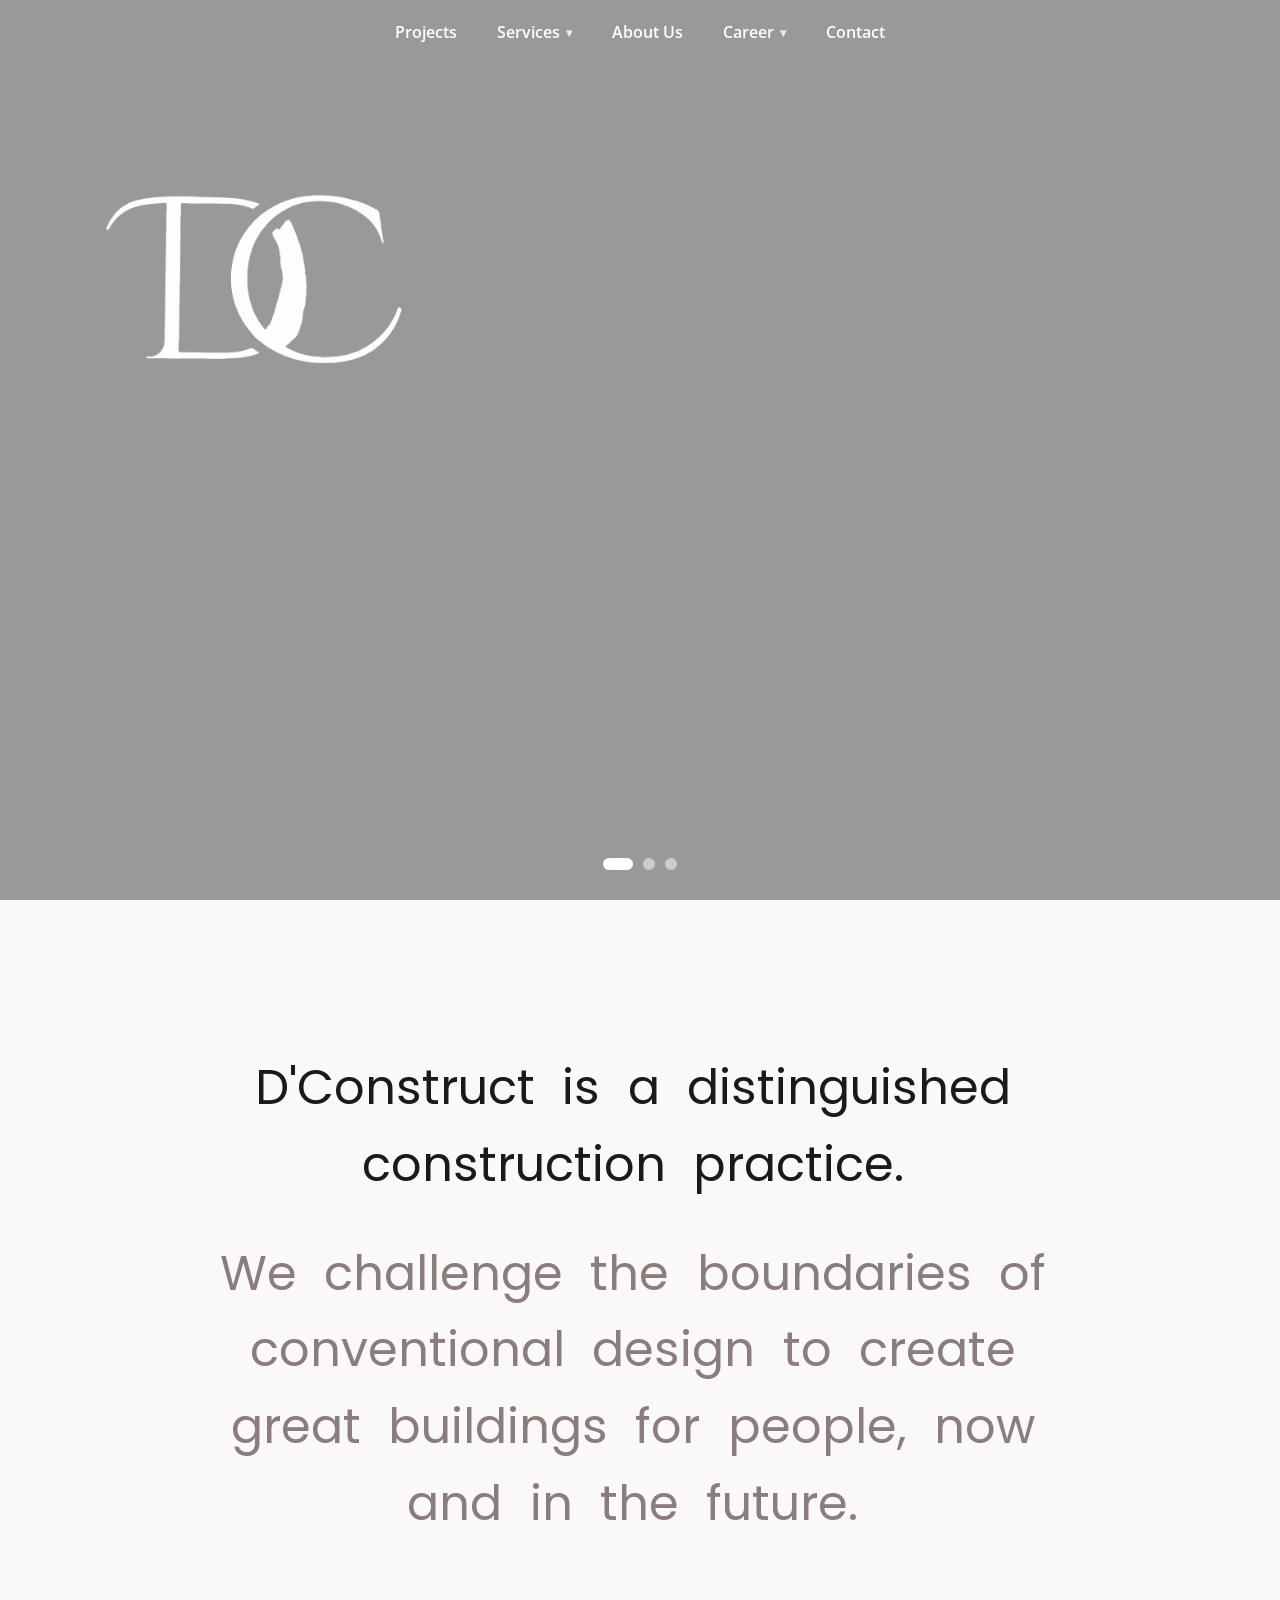
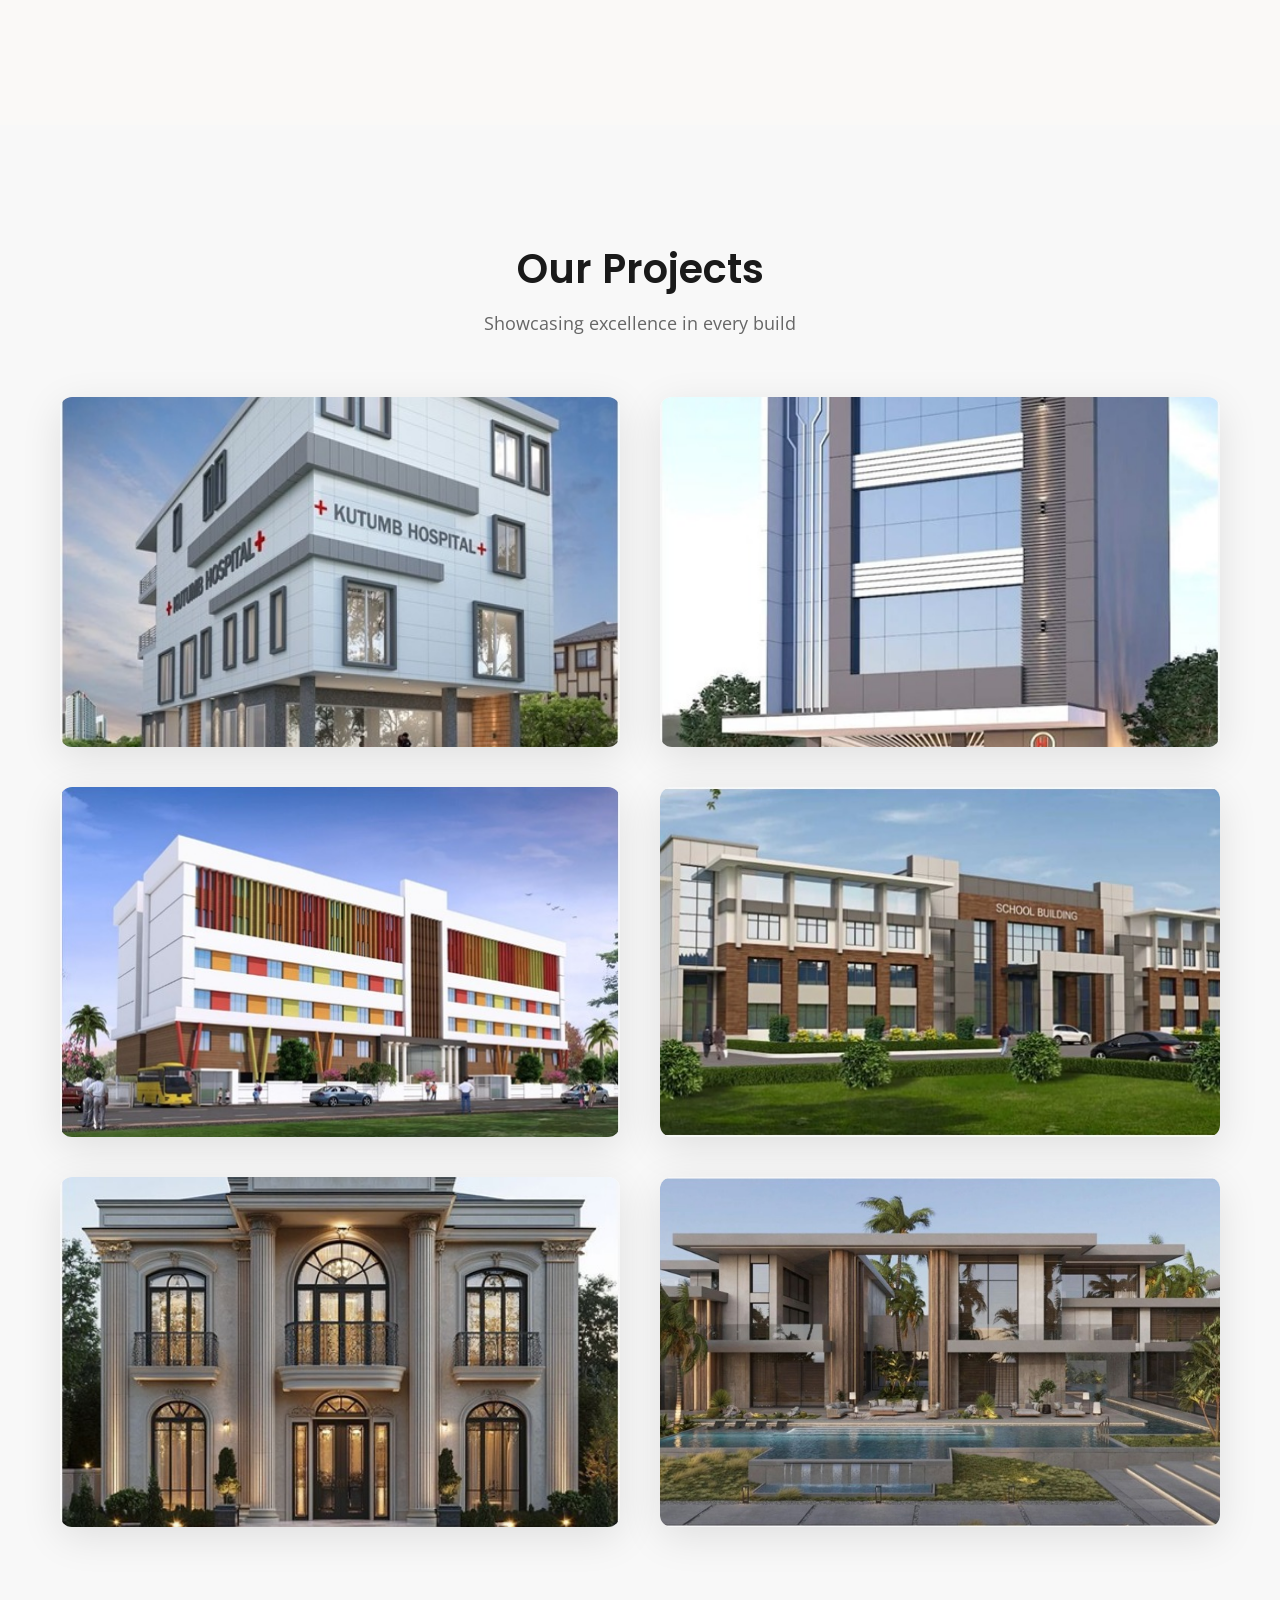
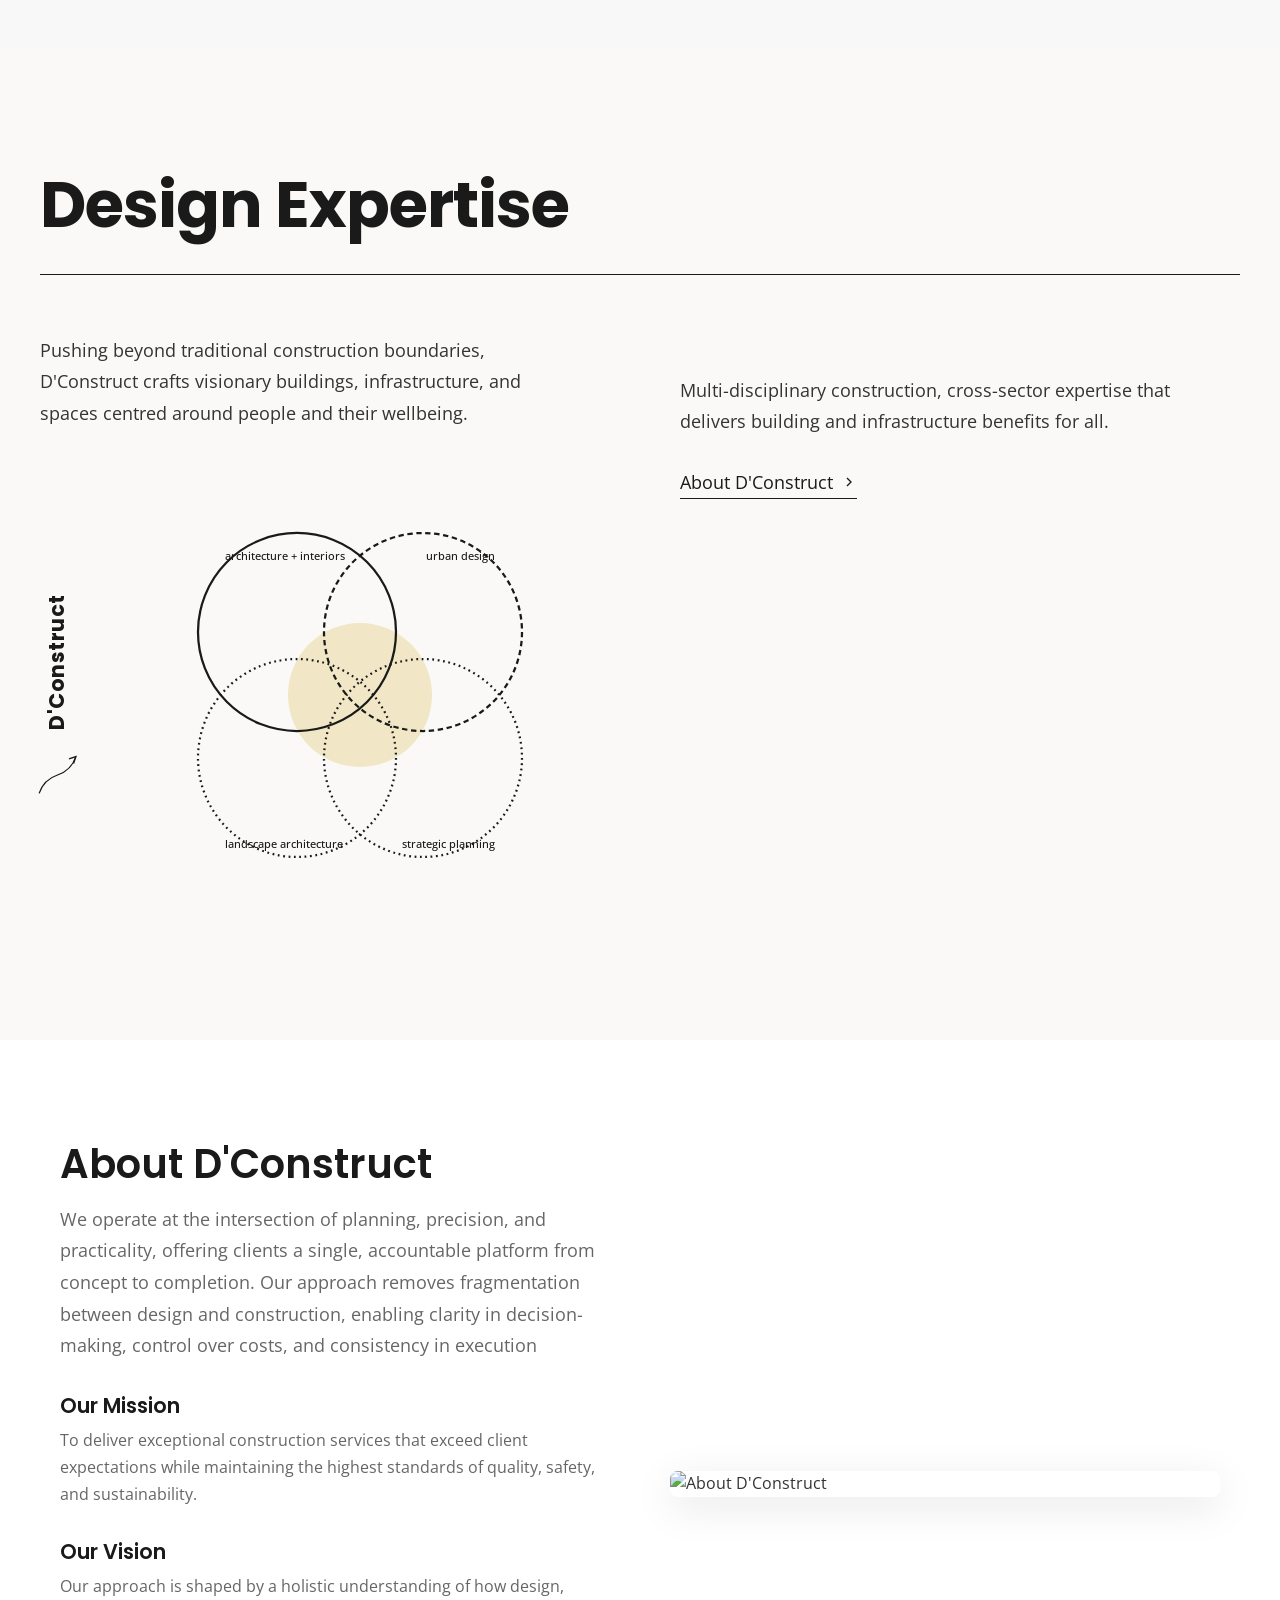
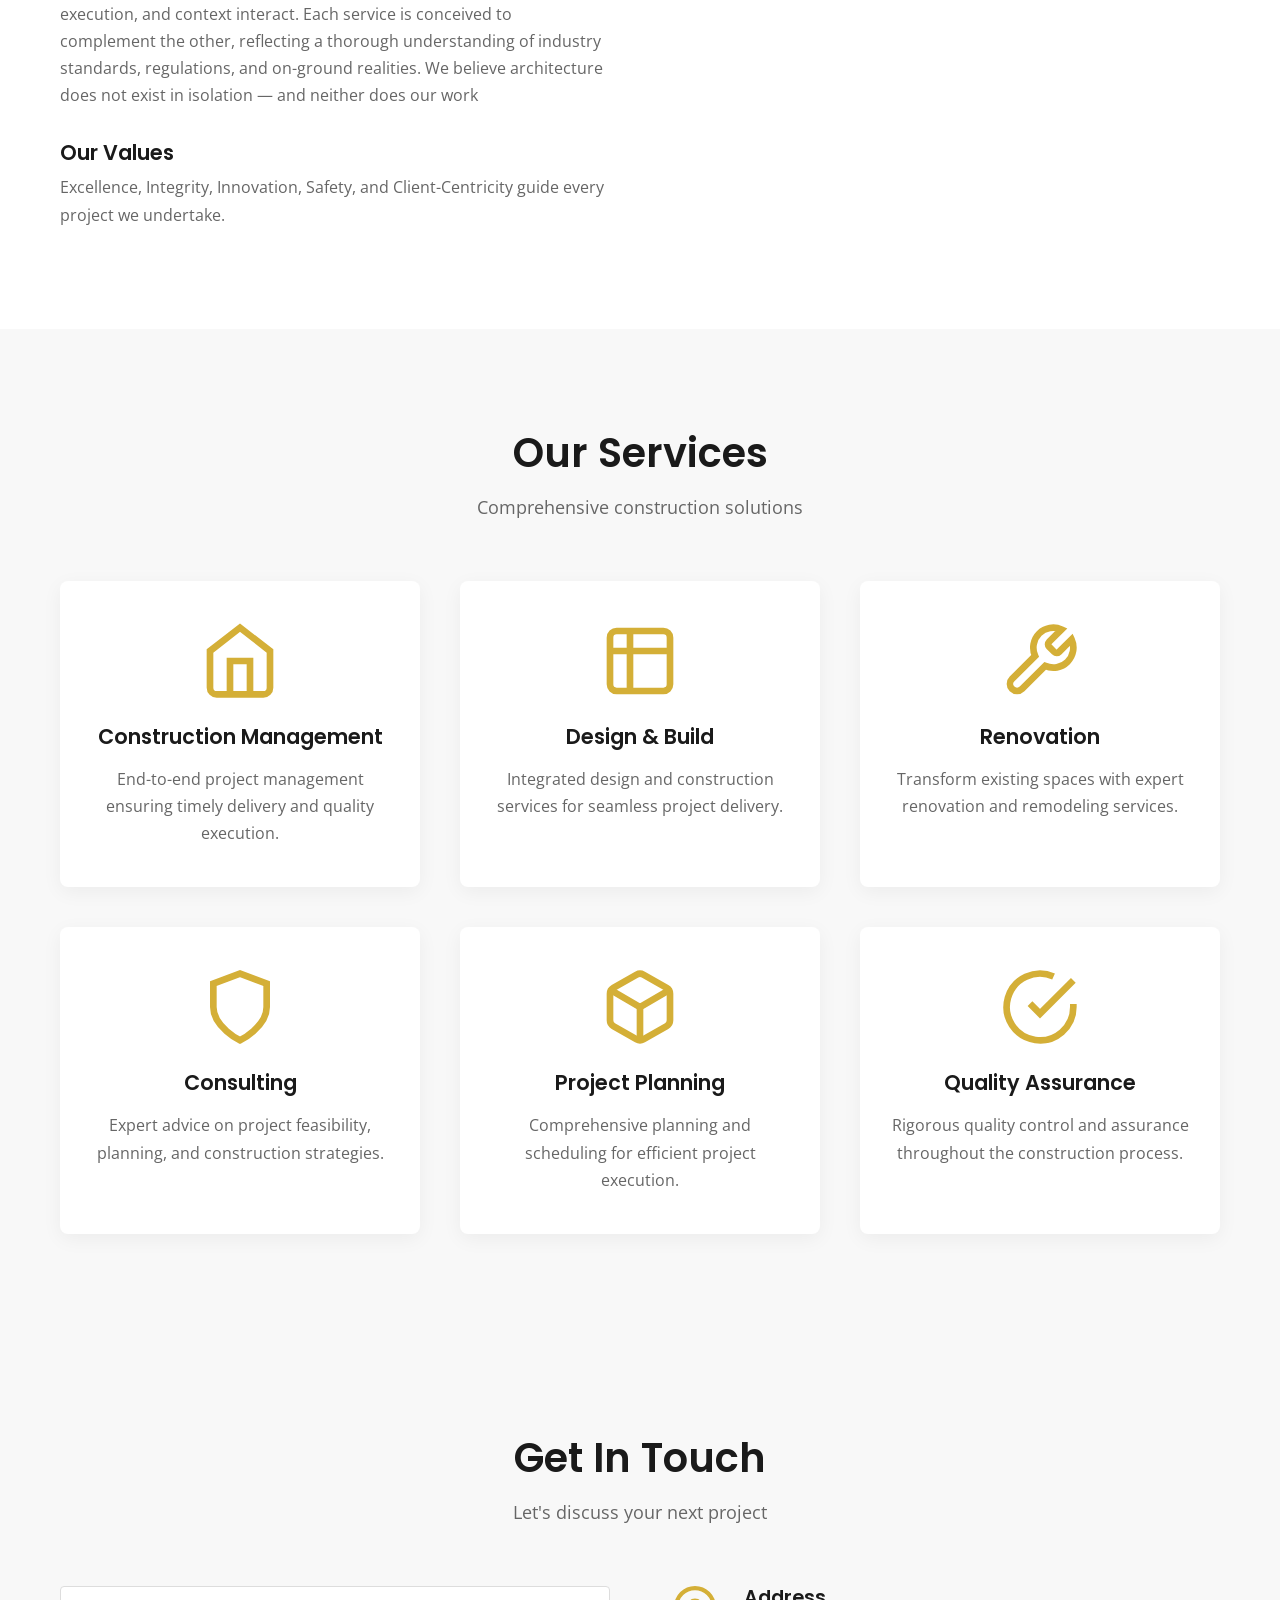
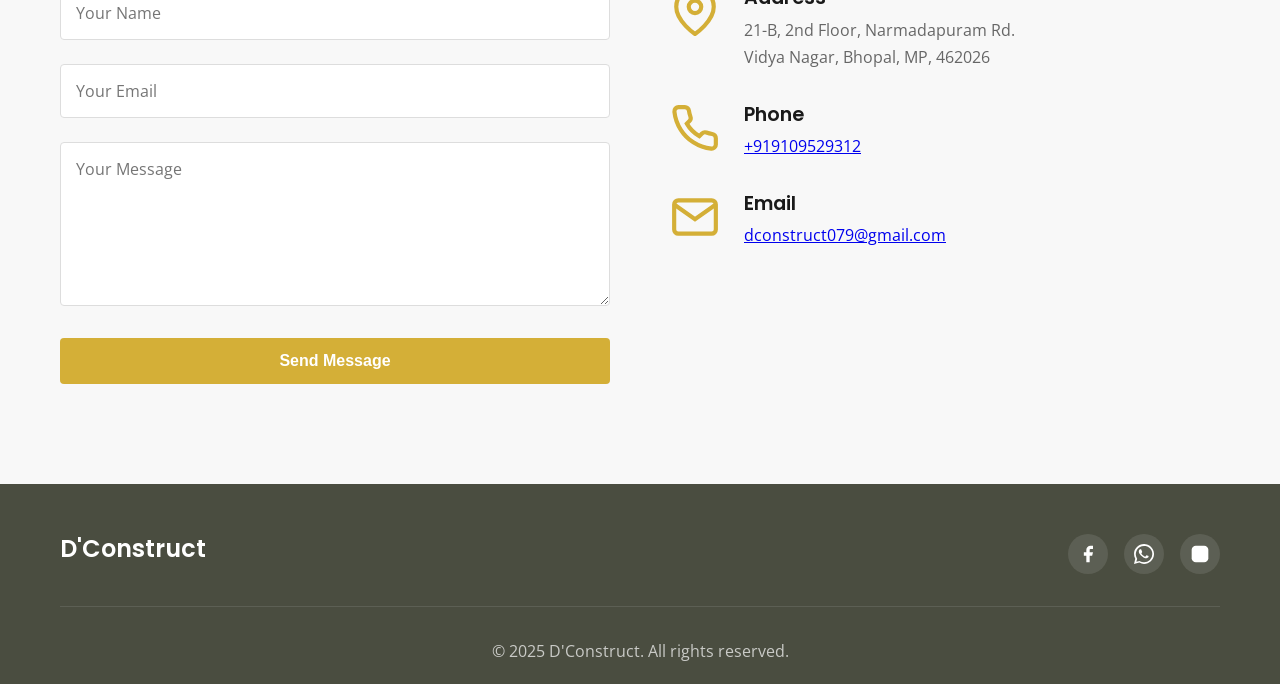
==== index.html @ bf08126b "Initial Commit" ====
<!DOCTYPE html>
<html lang="en">
<head>
    <meta charset="UTF-8">
    <meta name="viewport" content="width=device-width, initial-scale=1.0">
    <title>D'Construct - Building Tomorrow's Visions Today</title>
    <link rel="stylesheet" href="style.css">
    <link rel="preconnect" href="https://fonts.googleapis.com">
    <link rel="preconnect" href="https://fonts.gstatic.com" crossorigin>
    <link href="https://fonts.googleapis.com/css2?family=Poppins:wght@300;400;500;600;700&family=Open+Sans:wght@300;400;600&display=swap" rel="stylesheet">
</head>
<body>
    <!-- Header & Navigation -->
    <header class="header" id="header">
        <nav class="navbar">
            <div class="container">
                <div class="nav-wrapper">
                    
                    <ul class="nav-menu" id="navMenu">
                        <li><a href="projects.html" class="nav-link">Projects</a></li>
                        <li><a href="#services" class="nav-link">Services <span class="nav-caret">▾</span></a></li>
                        <li><a href="about.html" class="nav-link">About Us</a></li>
                        <li><a href="carrer.html" class="nav-link">Career<span class="nav-caret">▾</span></a></li>
                        <li><a href="#contact" class="nav-link">Contact</a></li>
                    </ul>
                    <div class="hamburger" id="hamburger">
                        <span></span>
                        <span></span>
                        <span></span>
                    </div>
                </div>
            </div>
        </nav>
    </header>

    <!-- Mega Navigation Overlay -->
    <div class="nav-overlay" id="navOverlay">
        <div class="nav-overlay-inner">
            <div class="nav-overlay-left">
                <br><br><br><br>
                <img src="images/final logo.png" alt="D'Construct Logo" class="nav-overlay-logo">
            </div>
            <div class="nav-overlay-center">
                <div class="nav-overlay-column">
                    
                </div>
               <!-- <div class="nav-overlay-column">
                    <h3 class="nav-overlay-heading">Practice</h3>
                    <a href="#about" class="nav-overlay-link">About Us</a>
                    <a href="#services" class="nav-overlay-link">Workshops</a>
                </div>
                <div class="nav-overlay-column">
                    <h3 class="nav-overlay-heading">People</h3>
                    <a href="#about" class="nav-overlay-link">Team</a>
                    <a href="#services" class="nav-overlay-link">Careers</a>
                </div>
                <div class="nav-overlay-column">
                    <h3 class="nav-overlay-heading">Resources</h3>
                    <a href="#statement" class="nav-overlay-link">Articles</a>
                </div>
                <div class="nav-overlay-column nav-overlay-column-contact">
                    <h3 class="nav-overlay-heading">Contact</h3>
                    <a href="#contact" class="nav-overlay-link">Get in touch</a>
                </div> -->
            </div>
            <div class="nav-overlay-bottom">
                <div class="nav-overlay-search">
                    <input type="text" placeholder="Search..." class="nav-search-input">
                    <span class="nav-search-arrow">→</span>
                </div>
            </div>
        </div>
    </div>

    <!-- Hero Section -->
    <section class="hero" id="home">
        <div class="hero-slider">
            <div class="hero-slide active">
                <div class="hero-image" style="background-image: url('https://images.unsplash.com/photo-1486406146926-c627a92ad1ab?w=1920&q=80');"></div>
            </div>
            <div class="hero-slide">
                <div class="hero-image" style="background-image: url('https://images.unsplash.com/photo-1541888946425-d81bb19240f5?w=1920&q=80');"></div>
            </div>
            <div class="hero-slide">
                <div class="hero-image" style="background-image: url('https://images.unsplash.com/photo-1504307651254-35680f356dfd?w=1920&q=80');"></div>
            </div>
        </div>
        <div class="hero-overlay"></div>
        <div class="hero-content">
            <img src="images/final logo.png" alt="D'Construct" class="hero-logo-large" />
        </div>
        <div class="hero-indicators">
            <span class="indicator active" data-slide="0"></span>
            <span class="indicator" data-slide="1"></span>
            <span class="indicator" data-slide="2"></span>
        </div>
    </section>

    <!-- Statement Section -->
    <section class="statement-section" id="statement">
        <div class="statement-container">
            <div class="statement-content">
                <p class="statement-line statement-line-1">
                    <span class="word">D'Construct</span>
                    <span class="word">is</span>
                    <span class="word">a</span>
                    <span class="word">distinguished</span>
                    <span class="word">construction</span>
                    <span class="word">practice.</span>
                </p>
                <p class="statement-line statement-line-2">
                    <span class="word">We</span>
                    <span class="word">challenge</span>
                    <span class="word">the</span>
                    <span class="word">boundaries</span>
                    <span class="word">of</span>
                    <span class="word">conventional</span>
                    <span class="word">design</span>
                    <span class="word">to</span>
                    <span class="word">create</span>
                    <span class="word">great</span>
                    <span class="word">buildings</span>
                    <span class="word">for</span>
                    <span class="word">people,</span>
                    <span class="word">now</span>
                    <span class="word">and</span>
                    <span class="word">in</span>
                    <span class="word">the</span>
                    <span class="word">future.</span>
                </p>
            </div>
        </div>
    </section>

    <!-- Projects Section -->
    <section class="projects" id="projects">
        <div class="container">
            <div class="section-header">
                <h2 class="section-title">Our Projects</h2>
                <p class="section-subtitle">Showcasing excellence in every build</p>
            </div>
            <div class="projects-grid">
                <div class="project-card" data-aos="fade-up" 
                     data-project-title="Modern Hospital"
                     data-project-image="images/WhatsApp Image 2026-01-09 at 2.49.08 AM (1).jpeg"
                     data-project-description="Modern Hospital with contemporary design"
                     data-project-details="A sleek modern healthcare façade characterized by vertical emphasis, clean panelized surfaces, and bold identity branding. The design balances glass and solid cladding to convey transparency and reliability, while horizontal bands and subtle lighting add visual rhythm. A clear, sheltered entrance ensures accessibility, reinforcing a professional and patient-centric hospital environment."
                     
                     data-project-year="2025">
                    <div class="project-image">
                        <img src="images/WhatsApp Image 2026-01-09 at 2.49.08 AM (1).jpeg" alt="Modern Hospital" class="hospital-image">
                        <div class="project-overlay">
                            <h3 class="project-title">Modern Hospital</h3>
                            <p class="project-description">Modern Hospital with contemporary design</p>
                            <a href="#" class="project-link" data-project-modal>View Details</a>
                        </div>
                    </div>
                </div>
                <div class="project-card" data-aos="fade-up" data-aos-delay="100"
                     data-project-title="Hospital Building"
                     data-project-image="images/hospital2.jpeg"
                     data-project-description="Modern Hospital Design"
                     data-project-details="A contemporary healthcare building designed with clarity, hygiene, and accessibility at its core. The façade uses clean lines, modular proportions, and a restrained white-grey palette to convey trust and professionalism. Clear signage, generous glazing for daylight, and a defined entrance ensure easy wayfinding, while minimal detailing reinforces a calm, efficient hospital environment"
                     data-project-location="Location: Medical District"
                     data-project-year="2025">
                    <div class="project-image">
                        <img src="images/hospital2.jpeg" alt="Hospital Building" class="hospital-image">
                        <div class="project-overlay">
                            <h3 class="project-title">Hospital Building</h3>
                            <p class="project-description">Modern Hospital Design</p>
                            <a href="#" class="project-link" data-project-modal>View Details</a>
                        </div>
                    </div>
                </div>
                <div class="project-card" data-aos="fade-up" data-aos-delay="200"
                     data-project-title="School"
                     data-project-image="images/school building.jpeg"
                     data-project-description="World-class School Architecture"
                     data-project-details="A vibrant contemporary institutional design that reflects learning through architecture. The façade uses clean white volumes accented with colorful vertical fins and panels, creating a playful yet disciplined rhythm suited for a school environment. Large openings ensure ample daylight, while structured shading elements, strong horizontality, and a clear central entry promote safety, clarity, and an engaging academic atmosphere"
                     
                     data-project-year="2025">
                    <div class="project-image">
                        <img src="images/school building.jpeg" alt="School">
                        <div class="project-overlay">
                            <h3 class="project-title">School</h3>
                            <p class="project-description">World-class School Architecture</p>
                            <a href="#" class="project-link" data-project-modal>View Details</a>
                        </div>
                    </div>
                </div>
                <div class="project-card" data-aos="fade-up" data-aos-delay="300"
                     data-project-title="School Building"
                     data-project-image="images/school building2.jpeg"
                     data-project-description="School Building Architecture"
                     data-project-details="A simple contemporary institutional school design focused on functionality and clarity. The façade uses clean geometric forms, balanced window proportions, and a neutral color palette to create a calm, disciplined learning environment. A prominent glazed entrance enhances visibility and safety, while minimal detailing and soft landscaping support an organized, student-friendly campus character"
                     
                     data-project-year="2025">
                    <div class="project-image">
                        <img src="images/school building2.jpeg" alt="School Building">
                        <div class="project-overlay">
                            <h3 class="project-title">School Building</h3>
                            <p class="project-description">School Building Architecture</p>
                            <a href="#" class="project-link" data-project-modal>View Details</a>
                        </div>
                    </div>
                </div>
                <div class="project-card" data-aos="fade-up" data-aos-delay="400"
                     data-project-title="Bunglow"
                     data-project-image="images/bunglow.jpeg"
                     data-project-description="Luxury Bunglow"
                     data-project-details="A stately classical revival façade defined by strong symmetry, fluted columns, and tall arched openings. The composition balances solid wall mass with elegant glazing, while wrought-iron balconies and warm accent lighting add depth and richness. A restrained palette and formal landscaping reinforce a timeless, palace-like elegance."
                     
                     data-project-year="2025">
                    <div class="project-image">
                        <img src="images/bunglow.jpeg" alt="Bunglow">
                        <div class="project-overlay">
                            <h3 class="project-title">Bunglow</h3>
                            <p class="project-description">Luxury Bunglow</p>
                            <a href="#" class="project-link" data-project-modal>View Details</a>
                        </div>
                    </div>
                </div>
                <div class="project-card" data-aos="fade-up" data-aos-delay="500"
                     data-project-title="Bunglow"
                     data-project-image="images/Bunglow2.jpeg"
                     data-project-description="Luxury Bunglow Architecture"
                     data-project-details="A refined contemporary tropical residence defined by clean horizontal lines, flat overhangs, and a seamless indoor–outdoor connection. The composition balances concrete, wood, and glass to create warmth within a modern framework, while water bodies, layered terraces, and lush landscaping enhance a resort-like, tranquil living experience."
                     
                     data-project-year="2025">
                    <div class="project-image">
                        <img src="images/Bunglow2.jpeg" alt="Bunglow">
                        <div class="project-overlay">
                            <h3 class="project-title">Bunglow</h3>
                            <p class="project-description">Luxury Bunglow Architecture</p>
                            <a href="#" class="project-link" data-project-modal>View Details</a>
                        </div>
                    </div>
                </div>
            </div>
        </div>
    </section>

    <!-- Design Expertise Section -->
    <section class="design-expertise" id="expertise">
        <div class="expertise-container">
            <h2 class="expertise-title">Design Expertise</h2>
            <div class="expertise-separator"></div>
            <div class="expertise-content">
                <div class="expertise-left">
                    <p class="expertise-intro">
                        Pushing beyond traditional construction boundaries, D'Construct crafts visionary buildings, infrastructure, and spaces centred around people and their wellbeing.
                    </p>
                    <div class="venn-diagram-wrapper">
                        <div class="venn-label">
                            <span class="venn-company-name">D'Construct</span>
                            <svg class="venn-arrow" viewBox="0 0 100 50" width="80" height="40">
                                <path d="M 10 25 Q 30 15, 50 25 T 90 25" stroke="#1a1a1a" stroke-width="2" fill="none"/>
                                <polyline points="80,20 90,25 80,30" stroke="#1a1a1a" stroke-width="2" fill="none"/>
                            </svg>
                        </div>
                        <div class="venn-diagram">
                            <svg viewBox="0 0 500 500" class="venn-svg">
                                <!-- Overlapping center area (muted orange/gold) - drawn first so circles appear on top -->
                                <circle cx="250" cy="250" r="80" fill="#d4af37" fill-opacity="0.25" class="venn-center"/>
                                
                                <!-- Architecture + Interiors Circle (top-left, solid) -->
                                <circle cx="180" cy="180" r="110" fill="none" stroke="#1a1a1a" stroke-width="2.5" class="venn-circle venn-solid"/>
                                <text x="100" y="100" text-anchor="start" font-size="12" fill="#1a1a1a" font-weight="500" font-family="'Open Sans', sans-serif">architecture + interiors</text>
                                
                                <!-- Urban Design Circle (top-right, dashed) -->
                                <circle cx="320" cy="180" r="110" fill="none" stroke="#1a1a1a" stroke-width="2.5" stroke-dasharray="6,4" class="venn-circle venn-dashed"/>
                                <text x="400" y="100" text-anchor="end" font-size="12" fill="#1a1a1a" font-weight="500" font-family="'Open Sans', sans-serif">urban design</text>
                                
                                <!-- Landscape Architecture Circle (bottom-left, dotted) -->
                                <circle cx="180" cy="320" r="110" fill="none" stroke="#1a1a1a" stroke-width="2.5" stroke-dasharray="2,4" class="venn-circle venn-dotted"/>
                                <text x="100" y="420" text-anchor="start" font-size="12" fill="#1a1a1a" font-weight="500" font-family="'Open Sans', sans-serif">landscape architecture</text>
                                
                                <!-- Strategic Planning Circle (bottom-right, dotted) -->
                                <circle cx="320" cy="320" r="110" fill="none" stroke="#1a1a1a" stroke-width="2.5" stroke-dasharray="2,4" class="venn-circle venn-dotted"/>
                                <text x="400" y="420" text-anchor="end" font-size="12" fill="#1a1a1a" font-weight="500" font-family="'Open Sans', sans-serif">strategic planning</text>
                            </svg>
                        </div>
                    </div>
                </div>
                <div class="expertise-right">
                    <p class="expertise-description">
                        Multi-disciplinary construction, cross-sector expertise that delivers building and infrastructure benefits for all.
                    </p>
                    <a href="#about" class="expertise-cta">
                        About D'Construct
                        <svg width="16" height="16" viewBox="0 0 24 24" fill="none" stroke="currentColor" stroke-width="2">
                            <polyline points="9 18 15 12 9 6"></polyline>
                        </svg>
                    </a>
                </div>
            </div>
        </div>
    </section>

    <!-- About Section -->
    <section class="about" id="about">
        <div class="container">
            <div class="about-content">
                <div class="about-text" data-aos="fade-right">
                    <h2 class="section-title">About D'Construct</h2>
                    <p class="about-intro">
                        We operate at the intersection of planning, precision, and practicality, offering clients a single, accountable platform from concept to completion. Our approach removes fragmentation between design and construction, enabling clarity in decision-making, control over costs, and consistency in execution
                    </p>
                    <div class="about-values">
                        <div class="value-item">
                            <h3>Our Mission</h3>
                            <p>To deliver exceptional construction services that exceed client expectations while maintaining the highest standards of quality, safety, and sustainability.</p>
                        </div>
                        <div class="value-item">
                            <h3>Our Vision</h3>
                            <p>Our approach is shaped by a holistic understanding of how design, execution, and context interact.
Each service is conceived to complement the other, reflecting a thorough understanding of industry standards, regulations, and on-ground realities.
We believe architecture does not exist in isolation —
and neither does our work</p>
                        </div>
                        <div class="value-item">
                            <h3>Our Values</h3>
                            <p>Excellence, Integrity, Innovation, Safety, and Client-Centricity guide every project we undertake.</p>
                        </div>
                    </div>
                </div>
                <div class="about-image" data-aos="fade-left">
                    <img src="https://images.unsplash.com/photo-1504307651254-35680f356dfd?w=800&q=80" alt="About D'Construct">
                </div>
            </div>
        </div>
    </section>

    <!-- Services Section -->
    <section class="services" id="services">
        <div class="container">
            <div class="section-header">
                <h2 class="section-title">Our Services</h2>
                <p class="section-subtitle">Comprehensive construction solutions</p>
            </div>
            <div class="services-grid">
                <div class="service-card" data-aos="fade-up">
                    <div class="service-icon">
                        <svg viewBox="0 0 24 24" fill="none" stroke="currentColor" stroke-width="2">
                            <path d="M3 9l9-7 9 7v11a2 2 0 0 1-2 2H5a2 2 0 0 1-2-2z"></path>
                            <polyline points="9 22 9 12 15 12 15 22"></polyline>
                        </svg>
                    </div>
                    <h3 class="service-title">Construction Management</h3>
                    <p class="service-description">End-to-end project management ensuring timely delivery and quality execution.</p>
                </div>
                <div class="service-card" data-aos="fade-up" data-aos-delay="100">
                    <div class="service-icon">
                        <svg viewBox="0 0 24 24" fill="none" stroke="currentColor" stroke-width="2">
                            <rect x="3" y="3" width="18" height="18" rx="2" ry="2"></rect>
                            <line x1="9" y1="3" x2="9" y2="21"></line>
                            <line x1="3" y1="9" x2="21" y2="9"></line>
                        </svg>
                    </div>
                    <h3 class="service-title">Design & Build</h3>
                    <p class="service-description">Integrated design and construction services for seamless project delivery.</p>
                </div>
                <div class="service-card" data-aos="fade-up" data-aos-delay="200">
                    <div class="service-icon">
                        <svg viewBox="0 0 24 24" fill="none" stroke="currentColor" stroke-width="2">
                            <path d="M14.7 6.3a1 1 0 0 0 0 1.4l1.6 1.6a1 1 0 0 0 1.4 0l3.77-3.77a6 6 0 0 1-7.94 7.94l-6.91 6.91a2.12 2.12 0 0 1-3-3l6.91-6.91a6 6 0 0 1 7.94-7.94l-3.76 3.76z"></path>
                        </svg>
                    </div>
                    <h3 class="service-title">Renovation</h3>
                    <p class="service-description">Transform existing spaces with expert renovation and remodeling services.</p>
                </div>
                <div class="service-card" data-aos="fade-up" data-aos-delay="300">
                    <div class="service-icon">
                        <svg viewBox="0 0 24 24" fill="none" stroke="currentColor" stroke-width="2">
                            <path d="M12 22s8-4 8-10V5l-8-3-8 3v7c0 6 8 10 8 10z"></path>
                        </svg>
                    </div>
                    <h3 class="service-title">Consulting</h3>
                    <p class="service-description">Expert advice on project feasibility, planning, and construction strategies.</p>
                </div>
                <div class="service-card" data-aos="fade-up" data-aos-delay="400">
                    <div class="service-icon">
                        <svg viewBox="0 0 24 24" fill="none" stroke="currentColor" stroke-width="2">
                            <path d="M21 16V8a2 2 0 0 0-1-1.73l-7-4a2 2 0 0 0-2 0l-7 4A2 2 0 0 0 3 8v8a2 2 0 0 0 1 1.73l7 4a2 2 0 0 0 2 0l7-4A2 2 0 0 0 21 16z"></path>
                            <polyline points="3.27 6.96 12 12.01 20.73 6.96"></polyline>
                            <line x1="12" y1="22.08" x2="12" y2="12"></line>
                        </svg>
                    </div>
                    <h3 class="service-title">Project Planning</h3>
                    <p class="service-description">Comprehensive planning and scheduling for efficient project execution.</p>
                </div>
                <div class="service-card" data-aos="fade-up" data-aos-delay="500">
                    <div class="service-icon">
                        <svg viewBox="0 0 24 24" fill="none" stroke="currentColor" stroke-width="2">
                            <path d="M22 11.08V12a10 10 0 1 1-5.93-9.14"></path>
                            <polyline points="22 4 12 14.01 9 11.01"></polyline>
                        </svg>
                    </div>
                    <h3 class="service-title">Quality Assurance</h3>
                    <p class="service-description">Rigorous quality control and assurance throughout the construction process.</p>
                </div>
            </div>
        </div>
    </section>

    <!-- Contact Section -->
    <section class="contact" id="contact">
        <div class="container">
            <div class="section-header">
                <h2 class="section-title">Get In Touch</h2>
                <p class="section-subtitle">Let's discuss your next project</p>
            </div>
            <div class="contact-content">
                <div class="contact-form-wrapper" data-aos="fade-right">
                    <form class="contact-form" id="contactForm">
                        <div class="form-group">
                            <input type="text" id="name" name="name" placeholder="Your Name" required>
                        </div>
                        <div class="form-group">
                            <input type="email" id="email" name="email" placeholder="Your Email" required>
                        </div>
                        <div class="form-group">
                            <textarea id="message" name="message" rows="6" placeholder="Your Message" required></textarea>
                        </div>
                        <button type="submit" class="btn btn-primary">Send Message</button>
                    </form>
                </div>
                <div class="contact-info" data-aos="fade-left">
                    <div class="contact-item">
                        <div class="contact-icon">
                            <svg viewBox="0 0 24 24" fill="none" stroke="currentColor" stroke-width="2">
                                <path d="M21 10c0 7-9 13-9 13s-9-6-9-13a9 9 0 0 1 18 0z"></path>
                                <circle cx="12" cy="10" r="3"></circle>
                            </svg>
                        </div>
                        <div class="contact-details">
                            <h4>Address</h4>
                            <p>21-B, 2nd Floor, Narmadapuram Rd.
                            <br>Vidya Nagar, Bhopal, MP, 462026
                            </p>
                        </div>
                    </div>
                    <div class="contact-item">
                        <div class="contact-icon">
                            <svg viewBox="0 0 24 24" fill="none" stroke="currentColor" stroke-width="2">
                                <path d="M22 16.92v3a2 2 0 0 1-2.18 2 19.79 19.79 0 0 1-8.63-3.07 19.5 19.5 0 0 1-6-6 19.79 19.79 0 0 1-3.07-8.67A2 2 0 0 1 4.11 2h3a2 2 0 0 1 2 1.72 12.84 12.84 0 0 0 .7 2.81 2 2 0 0 1-.45 2.11L8.09 9.91a16 16 0 0 0 6 6l1.27-1.27a2 2 0 0 1 2.11-.45 12.84 12.84 0 0 0 2.81.7A2 2 0 0 1 22 16.92z"></path>
                            </svg>
                        </div>
                        <div class="contact-details">
                            <h4>Phone</h4>
                            <a href="tel:+919109529312" class="contact-link">+919109529312</a>
                        </div>
                    </div>
                    <div class="contact-item">
                        <div class="contact-icon">
                            <svg viewBox="0 0 24 24" fill="none" stroke="currentColor" stroke-width="2">
                                <path d="M4 4h16c1.1 0 2 .9 2 2v12c0 1.1-.9 2-2 2H4c-1.1 0-2-.9-2-2V6c0-1.1.9-2 2-2z"></path>
                                <polyline points="22,6 12,13 2,6"></polyline>
                            </svg>
                        </div>
                        <div class="contact-details">
                            <h4>Email</h4>
                            <a href="mailto:dconstruct079@gmail.com" class="contact-link">dconstruct079@gmail.com</a>
                        </div>
                    </div>
                </div>
            </div>
        </div>
    </section>

    <!-- Footer -->
    <footer class="footer">
        <div class="container">
            <div class="footer-content">
                <div class="footer-brand">
                    <h3>D'Construct</h3>
                    
                </div>
                <div class="footer-social">
                    <a href="https://www.facebook.com/share/1BY2aeteij/" class="social-link" aria-label="Facebook">
                        <svg viewBox="0 0 24 24" fill="currentColor">
                            <path d="M18 2h-3a5 5 0 0 0-5 5v3H7v4h3v8h4v-8h3l1-4h-4V7a1 1 0 0 1 1-1h3z"></path>
                        </svg>
                    </a>
                    <a href="https://wa.me/919109529312" class="social-link" aria-label="WhatsApp">
                        <svg viewBox="0 0 24 24" fill="currentColor" aria-hidden="true">
                            <path d="M20.52 3.48A11.78 11.78 0 0 0 12.02 0C5.4 0 .02 5.37.02 12c0 2.1.55 4.05 1.52 5.76L0 24l6.4-1.67A11.86 11.86 0 0 0 12.02 24c6.62 0 12-5.37 12-12s-5.38-12-12-12zM12.02 22a9.9 9.9 0 0 1-5.04-1.39l-.36-.21-3.8.99 1.02-3.7-.25-.38A9.92 9.92 0 1 1 22 12.02 9.98 9.98 0 0 1 12.02 22zm5.61-7.34c-.31-.16-1.84-.91-2.12-1.02-.29-.11-.5-.16-.71.16-.21.31-.82 1.02-1.01 1.23-.19.21-.37.24-.68.08-.31-.16-1.31-.48-2.49-1.53-.92-.82-1.54-1.83-1.72-2.14-.18-.31-.02-.48.14-.64.15-.15.31-.37.47-.56.16-.19.21-.32.32-.53.11-.21.05-.4-.03-.56-.08-.16-.71-1.71-.97-2.35-.26-.63-.52-.55-.71-.56l-.6-.01c-.19 0-.5.07-.76.37-.26.31-1 1-1 2.45s1.02 2.84 1.17 3.04c.16.21 2.01 3.06 4.86 4.28.68.29 1.21.46 1.63.59.69.22 1.31.19 1.8.11.55-.08 1.84-.75 2.1-1.48.26-.73.26-1.36.18-1.48-.08-.11-.29-.18-.6-.34z"/>
                        </svg>
                    </a>
                    <a href="https://www.instagram.com/_dconstruct_?igsh=MXNsdHUxZ2Jub2Q4Zw==" class="social-link" aria-label="Instagram">
                        <svg viewBox="0 0 24 24" fill="currentColor">
                            <rect x="2" y="2" width="20" height="20" rx="5" ry="5"></rect>
                            <path d="M16 11.37A4 4 0 1 1 12.63 8 4 4 0 0 1 16 11.37z"></path>
                            <line x1="17.5" y1="6.5" x2="17.51" y2="6.5"></line>
                        </svg>
                    </a>
                </div>
            </div>
            <div class="footer-bottom">
                <p>&copy; 2025 D'Construct. All rights reserved.</p>
            </div>
        </div>
    </footer>

    <!-- Project Details Modal -->
    <div class="project-modal" id="projectModal">
        <div class="modal-overlay"></div>
        <div class="modal-content">
            <button class="modal-close" id="modalClose">&times;</button>
            <div class="modal-image">
                <img id="modalProjectImage" src="" alt="Project Image">
            </div>
            <div class="modal-body">
                <h2 id="modalProjectTitle" class="modal-title"></h2>
                <div class="modal-meta">
                    <span id="modalProjectLocation" class="modal-location"></span>
                    <span id="modalProjectYear" class="modal-year"></span>
                </div>
                <p id="modalProjectDescription" class="modal-description"></p>
                <div class="modal-details">
                    <h3>Project Details</h3>
                    <p id="modalProjectDetails"></p>
                </div>
            </div>
        </div>
    </div>
    <script>
document.getElementById("contactForm").addEventListener("submit", function(e) {
    e.preventDefault();

    var formData = new FormData(this);

    fetch("https://script.google.com/macros/s/AKfycbz0yus7QwTySkUyhpldvC_HdEbN7GHIecreEmBBMa2BzyqZBN7WXErbFvDYsooQGnHd/exec", {
        method: "POST",
        body: formData
    })
    .then(response => response.text())
    .then(data => {
        alert("Message Sent Successfully!");
        document.getElementById("contactForm").reset();
    })
    .catch(error => {
        alert("Error! Please try again.");
    });
});
</script>


    <script src="script.js"></script>
</body>
</html>
---- style.css ----
/* Reset & Base Styles */
* {
    margin: 0;
    padding: 0;
    box-sizing: border-box;
}

html {
    width: 100%;
    max-width: 100vw;
    overflow-x: hidden;
}

* {
    max-width: 100%;
}

img {
    max-width: 100%;
    height: auto;
    display: block;
}

:root {
    --primary-color: #1a1a1a;
    --secondary-color: #d4af37;
    --text-color: #333;
    --text-light: #666;
    --bg-light: #f8f8f8;
    --white: #ffffff;
    --transition: all 0.3s ease;
}

html {
    scroll-behavior: smooth;
    width: 100%;
    max-width: 100vw;
    overflow-x: hidden;
}

body {
    font-family: 'Open Sans', sans-serif;
    color: var(--text-color);
    line-height: 1.6;
    overflow-x: hidden;
    width: 100%;
    max-width: 100vw;
}

body.about-page {
    overflow-x: hidden;
    width: 100%;
    max-width: 100vw;
}

.about-page {
    background: #f5ede2;
    overflow-x: hidden;
    width: 100%;
    max-width: 100vw;
}

h1, h2, h3, h4, h5, h6 {
    font-family: 'Poppins', sans-serif;
    font-weight: 600;
    line-height: 1.2;
}

.container {
    max-width: 1200px;
    margin: 0 auto;
    padding: 0 20px;
    width: 100%;
    box-sizing: border-box;
}

/* Header & Navigation */
.header {
    position: fixed;
    top: 0;
    left: 0;
    width: 100%;
    background: transparent;
    z-index: 1000;
    transition: var(--transition);
}

.header.header-hidden {
    transform: translateY(-100%);
}

.header.scrolled {
    background: rgba(255, 255, 255, 0.95);
    backdrop-filter: blur(10px);
    box-shadow: 0 2px 20px rgba(0, 0, 0, 0.1);
}

.navbar {
    padding: 1.25rem 0;
}

.nav-wrapper {
    display: flex;
    justify-content: center;
    align-items: center;
    gap: 80px;
    position: relative;
}

.logo a {
    display: inline-block;
    text-decoration: none;
    transition: var(--transition);
}

.logo-link {
    display: flex;
    align-items: center;
}

.dc-logo {
    height: 70px;
    width: auto;
    display: block;
    transition: var(--transition);
    object-fit: contain;
}

.logo-link:hover .dc-logo {
    opacity: 0.8;
    transform: scale(1.05);
}

.nav-menu {
    display: flex;
    list-style: none;
    gap: 2.5rem;
    align-items: center;
}

.nav-link {
    color: #ffffff;
    text-decoration: none;
    font-weight: 600;
    font-size: 1rem;
    transition: var(--transition);
    position: relative;
    display: inline-flex;
    align-items: center;
    gap: 6px;
}

.nav-link::after {
    content: '';
    position: absolute;
    bottom: -5px;
    left: 0;
    width: 0;
    height: 2px;
    background: var(--secondary-color);
    transition: var(--transition);
}

.nav-link:hover::after,
.nav-link.active::after {
    width: 100%;
}

.nav-caret {
    font-size: 0.75rem;
    opacity: 0.8;
}

.header.scrolled .nav-link {
    color: var(--primary-color);
}

.header.scrolled .nav-link::after {
    background: var(--secondary-color);
}

.header.nav-overlay-open {
    background: #f1a173 !important;
    box-shadow: none;
}

.header.nav-overlay-open .nav-link {
    color: #ffffff !important;
}

.header.nav-overlay-open .nav-link::after {
    background: #ffffff;
}

.header.nav-overlay-open .dc-logo {
    opacity: 0;
    transform: scale(1);
    pointer-events: none;
}

.nav-overlay {
    position: fixed;
    top: 0;
    left: 0;
    right: 0;
    height: 50vh;
    background: #f1a173;
    color: #ffffff;
    z-index: 999;
    display: none;
    opacity: 0;
    pointer-events: none;
    transition: opacity 0.3s ease;
}

.nav-overlay.active {
    display: block;
    opacity: 1;
    pointer-events: auto;
}

.nav-overlay-inner {
    max-width: 1200px;
    margin: 0 auto;
    height: 100%;
    padding: 80px 40px 40px;
    display: flex;
    flex-direction: column;
    justify-content: space-between;
}

.nav-overlay-left {
    position: absolute;
    left: 80px;
    top: 50%;
    transform: translateY(-50%);
}

.nav-overlay-logo {
    max-width: 380px;
    width: 28vw;
    height: auto;
    object-fit: contain;
}

.nav-overlay-center {
    display: flex;
    justify-content: flex-start;
    align-items: flex-start;
    gap: 120px;
    margin-top: 40px;
}

.nav-overlay-column {
    display: flex;
    flex-direction: column;
    gap: 10px;
}

.nav-overlay-heading {
    font-family: 'Poppins', sans-serif;
    font-size: 1.1rem;
    font-weight: 600;
    letter-spacing: 0.05em;
}

.nav-overlay-link {
    font-family: 'Open Sans', sans-serif;
    font-size: 0.95rem;
    color: #ffffff;
    text-decoration: none;
    opacity: 0.9;
    transition: opacity 0.2s ease, transform 0.2s ease;
}

.nav-overlay-link:hover {
    opacity: 1;
    transform: translateX(4px);
}

.nav-overlay-column-contact {
    /* keep same alignment as other columns */
}

.nav-overlay-bottom {
    display: flex;
    justify-content: flex-end;
    margin-top: 40px;
}

.nav-overlay-search {
    position: relative;
    width: 420px;
    max-width: 100%;
    border-bottom: 1px solid rgba(255, 255, 255, 0.6);
    padding-bottom: 10px;
}

.nav-search-input {
    width: 100%;
    background: transparent;
    border: none;
    outline: none;
    color: #ffffff;
    font-family: 'Open Sans', sans-serif;
    font-size: 0.95rem;
}

.nav-search-input::placeholder {
    color: rgba(255, 255, 255, 0.8);
}

.nav-search-arrow {
    position: absolute;
    right: 0;
    bottom: 3px;
    font-size: 1.1rem;
}

/* Medium screens - tablets */
@media (max-width: 1024px) and (min-width: 769px) {
    .about-hero-sectors-grid {
        grid-template-columns: repeat(2, 1fr);
        gap: 30px;
    }
    
    .about-hero-sector-image {
        height: 250px;
    }
    
    .about-values-grid {
        grid-template-columns: repeat(2, 1fr);
    }
    
    .about-sectors-grid {
        grid-template-columns: repeat(2, 1fr);
    }
}

/* Tablet and below */
@media (max-width: 968px) {
    .container {
        padding: 0 30px;
    }

    .about-hero {
        padding-top: 120px;
        padding-bottom: 60px;
    }

    .about-hero-intro {
        margin-bottom: 50px;
    }

    .about-hero-intro h1 {
        font-size: 2.2rem;
        line-height: 1.2;
    }

    .about-lead {
        font-size: 1rem;
        line-height: 1.6;
    }

    .about-hero-sectors {
        margin-top: 40px;
    }

    .about-section-header {
        margin-bottom: 30px;
    }

    .about-section-header h2 {
        font-size: 1.75rem;
        line-height: 1.2;
    }

    .about-section-header p {
        font-size: 0.95rem;
        max-width: 100%;
    }

    .about-hero-sectors-grid {
        grid-template-columns: 1fr;
        gap: 30px;
        margin-top: 30px;
    }

    .about-hero-sector-image {
        height: 240px;
    }

    .about-hero-sector-content {
        padding: 25px;
    }

    .about-hero-sector-content h3 {
        font-size: 1.3rem;
        margin-bottom: 0.5rem;
    }

    .about-hero-sector-content p {
        font-size: 0.9rem;
        line-height: 1.6;
        word-wrap: break-word;
        overflow-wrap: break-word;
    }

    .about-services-content {
        margin-bottom: 60px;
        max-width: 100%;
    }

    .about-services-title {
        font-size: 2.2rem;
        line-height: 1.2;
    }

    .about-services-divider {
        margin-bottom: 25px;
    }

    .about-services-description {
        font-size: 1rem;
        line-height: 1.7;
        max-width: 100%;
    }

    .about-expertise-wrapper {
        grid-template-columns: 1fr;
        gap: 40px;
        margin-top: 40px;
    }

    .about-expertise-image {
        min-height: 300px;
        order: 2;
    }

    .about-expertise-image img {
        width: 100%;
        height: 100%;
        object-fit: cover;
    }

    .about-expertise {
        order: 1;
    }

    .about-expertise-title {
        font-size: 1.5rem;
        line-height: 1.2;
    }

    .about-expertise-name {
        font-size: 1rem;
        line-height: 1.4;
        flex: 1;
        padding-right: 10px;
    }

    .about-expertise-header {
        padding: 15px 0;
        flex-wrap: wrap;
        gap: 10px;
    }

    .about-expertise-toggle {
        flex-shrink: 0;
    }

    .about-expertise-item.active .about-expertise-content {
        max-height: 2000px;
    }

    .about-expertise-list-items li {
        font-size: 0.9rem;
        line-height: 1.7;
        word-wrap: break-word;
        overflow-wrap: break-word;
    }

    .about-framework-inner {
        grid-template-columns: 1fr;
        gap: 40px;
    }

    .about-framework-diagram {
        width: 100%;
        max-width: 100%;
    }

    .about-framework-columns {
        grid-template-columns: 1fr;
        gap: 30px;
        margin-top: 30px;
    }

    .about-framework-columns h3 {
        font-size: 1.2rem;
        line-height: 1.2;
        margin-bottom: 0.3rem;
    }

    .about-framework-columns p {
        font-size: 0.9rem;
        line-height: 1.6;
        word-wrap: break-word;
        overflow-wrap: break-word;
    }

    .about-framework-text h2 {
        font-size: 1.75rem;
        line-height: 1.2;
        margin-bottom: 20px;
    }

    .venn-diagram-wrapper {
        justify-content: center;
        width: 100%;
        overflow: hidden;
    }

    .venn-diagram {
        max-width: 400px;
        width: 100%;
    }

    .venn-svg {
        width: 100%;
        height: auto;
    }

    .nav-overlay {
        display: none !important;
    }

    .about-band {
        padding: 80px 0 100px;
        overflow-x: hidden;
    }

    .about-band-content {
        padding: 0 30px;
        max-width: 100%;
    }

    .about-band-header {
        margin-bottom: 40px;
    }

    .about-band-text {
        grid-template-columns: 1fr;
        gap: 40px;
        margin-bottom: 60px;
        max-width: 100%;
    }

    .about-band-title {
        font-size: clamp(2.5rem, 8vw, 4rem);
        line-height: 1.1;
    }

    .about-band-dot {
        margin-top: 25px;
    }

    .about-band-column {
        gap: 25px;
        width: 100%;
    }

    .about-band-column p {
        font-size: 1rem;
        line-height: 1.7;
        word-wrap: break-word;
        overflow-wrap: break-word;
        max-width: 100%;
    }

    .about-band-illustrations {
        margin-top: 40px;
        width: 100%;
        overflow: hidden;
    }

    .framework-illustration {
        width: 100%;
        max-width: 100%;
        height: auto;
    }

    .about-section {
        padding: 60px 0;
        overflow-x: hidden;
    }

    .about-values-grid {
        grid-template-columns: repeat(auto-fit, minmax(200px, 1fr));
        gap: 25px;
    }

    .about-value {
        width: 100%;
    }

    .about-value h3 {
        font-size: 1.1rem;
        line-height: 1.2;
        margin-bottom: 0.4rem;
    }

    .about-value p {
        font-size: 0.9rem;
        line-height: 1.6;
        word-wrap: break-word;
        overflow-wrap: break-word;
    }

    .about-sectors-grid {
        grid-template-columns: repeat(auto-fit, minmax(200px, 1fr));
        gap: 25px;
    }

    .about-sector {
        width: 100%;
    }

    .about-sector h3 {
        font-size: 1.1rem;
        line-height: 1.2;
        margin-bottom: 0.3rem;
    }

    .about-sector p {
        font-size: 0.9rem;
        line-height: 1.6;
        word-wrap: break-word;
        overflow-wrap: break-word;
    }
}

.hamburger {
    display: none;
    flex-direction: column;
    cursor: pointer;
    gap: 5px;
}

.hamburger span {
    width: 25px;
    height: 3px;
    background: var(--primary-color);
    transition: var(--transition);
}

/* Hero Section */
.hero {
    position: relative;
    height: 100vh;
    min-height: 600px;
    overflow: hidden;
    display: flex;
    align-items: center;
    justify-content: center;
    z-index: 1;
    isolation: isolate;
}

/* About Page */
.about-hero {
    padding-top: 140px;
    padding-bottom: 100px;
    background: #f5ede2;
    width: 100%;
    max-width: 100vw;
    overflow-x: hidden;
    box-sizing: border-box;
}

.about-hero-intro {
    max-width: 800px;
    margin-bottom: 80px;
}

.about-hero-intro h1 {
    font-size: 3rem;
    line-height: 1.1;
    margin-bottom: 1.5rem;
    color: var(--primary-color);
    font-weight: 600;
}

.about-kicker {
    text-transform: uppercase;
    letter-spacing: 0.15em;
    font-size: 1.1rem;
    margin-bottom: 1rem;
    color: var(--text-light);
    font-weight: 700;
}

.about-lead {
    font-size: 1.1rem;
    line-height: 1.7;
    color: var(--text-light);
    max-width: 700px;
}

/* Hero Sectors Section */
.about-hero-sectors {
    margin-top: 60px;
}

.about-hero-sectors-grid {
    display: grid;
    grid-template-columns: repeat(2, 1fr);
    gap: 40px;
    margin-top: 40px;
}

@media (max-width: 1024px) {
    .about-hero-sectors-grid {
        grid-template-columns: repeat(2, 1fr);
        gap: 30px;
    }
}

.about-hero-sector {
    background: var(--white);
    border-radius: 12px;
    overflow: hidden;
    box-shadow: 0 4px 20px rgba(0, 0, 0, 0.08);
    transition: var(--transition);
    display: flex;
    flex-direction: column;
}

.about-hero-sector:hover {
    transform: translateY(-5px);
    box-shadow: 0 8px 30px rgba(0, 0, 0, 0.12);
}

.about-hero-sector-image {
    width: 100%;
    height: 280px;
    overflow: hidden;
    position: relative;
}

.about-hero-sector-image img {
    width: 100%;
    height: 100%;
    object-fit: cover;
    transition: var(--transition);
    max-width: 100%;
    display: block;
}

.about-hero-sector:hover .about-hero-sector-image img {
    transform: scale(1.05);
}

.about-hero-sector-content {
    padding: 30px;
}

.about-hero-sector-content h3 {
    font-size: 1.5rem;
    margin-bottom: 0.75rem;
    color: var(--primary-color);
    font-weight: 600;
}

.about-hero-sector-content p {
    color: var(--text-light);
    font-size: 0.95rem;
    line-height: 1.6;
    margin: 0;
    word-wrap: break-word;
    overflow-wrap: break-word;
}

.about-section {
    padding: 80px 0;
    background: #f5ede2;
    width: 100%;
    max-width: 100vw;
    overflow-x: hidden;
    box-sizing: border-box;
}

.about-section:nth-of-type(even) {
    background: #f0e4d3;
}

.about-section-header {
    margin-bottom: 40px;
    width: 100%;
    max-width: 100%;
}

.about-section-header h2 {
    font-size: 2rem;
    margin-bottom: 0.5rem;
    line-height: 1.2;
    word-wrap: break-word;
    width: 100%;
}

.about-section-header p {
    color: var(--text-light);
    max-width: 520px;
    width: 100%;
    word-wrap: break-word;
    overflow-wrap: break-word;
}

/* Our Services Section - New Design */
.about-services-content {
    max-width: 900px;
    margin-bottom: 80px;
}

.about-services-title {
    font-size: 3rem;
    font-weight: 600;
    color: var(--primary-color);
    margin-bottom: 20px;
    line-height: 1.2;
}

.about-services-divider {
    width: 100%;
    height: 1px;
    background: var(--primary-color);
    margin-bottom: 30px;
}

.about-services-description {
    font-size: 1.05rem;
    line-height: 1.8;
    color: var(--text-color);
    max-width: 850px;
}

/* Our Expertise Section - Two Column Layout */
.about-expertise-wrapper {
    display: grid;
    grid-template-columns: 1fr 1fr;
    gap: 60px;
    align-items: start;
    margin-top: 60px;
}

.about-expertise-image {
    width: 100%;
    height: 100%;
    min-height: 500px;
}

.about-expertise-image img {
    width: 100%;
    height: 100%;
    object-fit: cover;
    border-radius: 8px;
    max-width: 100%;
    display: block;
}

.about-expertise {
    max-width: 100%;
}

.about-expertise-title {
    font-size: 1.8rem;
    font-weight: 600;
    color: var(--primary-color);
    margin-bottom: 20px;
}

.about-expertise-divider-top {
    width: 100%;
    height: 1px;
    background: var(--primary-color);
    margin-bottom: 30px;
}

.about-expertise-list {
    display: flex;
    flex-direction: column;
}

.about-expertise-item {
    cursor: pointer;
    transition: var(--transition);
    width: 100%;
}

.about-expertise-header {
    display: flex;
    justify-content: space-between;
    align-items: center;
    padding: 20px 0;
    transition: var(--transition);
    cursor: pointer;
    user-select: none;
}

.about-expertise-item:hover .about-expertise-header {
    opacity: 0.8;
}

.about-expertise-name {
    font-size: 1.1rem;
    color: var(--primary-color);
    font-weight: 500;
}

.about-expertise-toggle {
    font-size: 1.8rem;
    color: var(--primary-color);
    font-weight: 300;
    transition: var(--transition);
    line-height: 1;
    user-select: none;
    width: 24px;
    text-align: center;
    display: inline-block;
}

.about-expertise-content {
    max-height: 0;
    overflow: hidden;
    transition: max-height 0.5s ease, padding 0.5s ease, opacity 0.3s ease;
    padding: 0;
    opacity: 0;
    visibility: hidden;
    display: block;
}

.about-expertise-item.active .about-expertise-content {
    max-height: 3000px;
    padding: 20px 0 30px 0;
    opacity: 1;
    visibility: visible;
    display: block;
}

.about-expertise-list-items {
    list-style: none;
    padding: 0;
    margin: 0;
}

.about-expertise-list-items li {
    color: var(--text-light);
    font-size: 0.95rem;
    line-height: 1.8;
    margin-bottom: 8px;
    padding-left: 0;
    position: relative;
}

.about-expertise-list-items li::before {
    content: "•";
    color: var(--primary-color);
    font-weight: bold;
    display: inline-block;
    width: 1em;
    margin-right: 8px;
}

.about-expertise-divider {
    width: 100%;
    height: 1px;
    background: var(--primary-color);
    opacity: 0.2;
}

.about-band {
    background: #4A4D40;
    color: #E0DED7;
    padding: 100px 0 120px;
    position: relative;
    overflow: hidden;
}

.about-band-content {
    max-width: 1200px;
    margin: 0 auto;
}

.about-band-header {
    margin-bottom: 60px;
    position: relative;
}

.about-band-title {
    font-family: 'Poppins', sans-serif;
    font-size: clamp(3rem, 6vw, 5rem);
    font-weight: 400;
    line-height: 1.1;
    color: #E0DED7;
    margin: 0;
    padding: 0;
    display: flex;
    flex-direction: column;
}

.about-band-title .title-line-1 {
    display: block;
    margin-bottom: 0;
}

.about-band-title .title-line-2 {
    display: block;
    margin-top: 0;
}

.about-band-dot {
    width: 8px;
    height: 8px;
    border-radius: 50%;
    background: #B0B0B0;
    margin-top: 30px;
    margin-left: 0;
}

.about-band-text {
    display: grid;
    grid-template-columns: 1fr 1fr;
    gap: 60px 80px;
    margin-bottom: 80px;
    max-width: 1100px;
}

.about-band-column {
    display: flex;
    flex-direction: column;
    gap: 30px;
}

.about-band-column p {
    font-family: 'Open Sans', sans-serif;
    font-size: 1.05rem;
    line-height: 1.7;
    color: #E0DED7;
    margin: 0;
    max-width: 100%;
}

.about-band-illustrations {
    width: 100%;
    margin-top: 60px;
    position: relative;
    bottom: 0;
    left: 0;
    right: 0;
}

.framework-illustration {
    width: 100%;
    height: auto;
    max-height: 200px;
    display: block;
}

.about-framework-inner {
    display: grid;
    grid-template-columns: 1fr 1.4fr;
    gap: 60px;
    align-items: center;
}

.about-framework-columns {
    display: grid;
    grid-template-columns: repeat(auto-fit, minmax(220px, 1fr));
    gap: 24px;
    margin-top: 24px;
}

.about-framework-columns h3 {
    margin-bottom: 0.4rem;
}

.about-framework-columns p {
    color: var(--text-light);
    font-size: 0.95rem;
}

.about-values-grid {
    display: grid;
    grid-template-columns: repeat(auto-fit, minmax(220px, 1fr));
    gap: 30px;
}

.about-value h3 {
    margin-bottom: 0.5rem;
}

.about-value p {
    color: var(--text-light);
    font-size: 0.95rem;
}

.about-sectors-grid {
    display: grid;
    grid-template-columns: repeat(auto-fit, minmax(220px, 1fr));
    gap: 30px;
}

.about-sector h3 {
    margin-bottom: 0.4rem;
}

.about-sector p {
    color: var(--text-light);
    font-size: 0.95rem;
}

.about-team-grid {
    display: grid;
    grid-template-columns: repeat(auto-fit, minmax(260px, 1fr));
    gap: 30px;
}

.about-team-member img {
    width: 100%;
    border-radius: 10px;
    margin-bottom: 0.75rem;
    object-fit: cover;
    height: 260px;
}

.about-team-member h3 {
    margin-bottom: 0.25rem;
}

.about-team-member p {
    color: var(--text-light);
    font-size: 0.95rem;
}

.about-awards-list {
    display: grid;
    grid-template-columns: repeat(auto-fit, minmax(220px, 1fr));
    gap: 24px;
}

.about-award h3 {
    font-size: 1rem;
    margin-bottom: 0.35rem;
    color: var(--primary-color);
}

.about-award p {
    color: var(--text-light);
    font-size: 0.95rem;
}

.hero-slider {
    position: absolute;
    top: 0;
    left: 0;
    width: 100%;
    height: 100%;
    z-index: 0;
}

.hero-slide {
    position: absolute;
    top: 0;
    left: 0;
    width: 100%;
    height: 100%;
    opacity: 0;
    transition: opacity 1s ease-in-out;
}

.hero-slide.active {
    opacity: 1;
}

.hero-image {
    width: 100%;
    height: 100%;
    background-size: cover;
    background-position: center;
    background-repeat: no-repeat;
}

.hero-overlay {
    position: absolute;
    top: 0;
    left: 0;
    width: 100%;
    height: 100%;
    background: rgba(0, 0, 0, 0.4);
    z-index: 1;
}

.hero-content {
    position: absolute;
    left: 80px;
    top: calc(50% - 3in);
    transform: translateY(0);
    z-index: 2;
    text-align: left;
    color: var(--white);
    padding: 0;
    animation: fadeInUp 1s ease;
}

.hero-logo-large {
    width: clamp(240px, 28vw, 520px);
    height: auto;
    display: block;
    filter: brightness(0) invert(1);
    opacity: 0.98;
}

@media (max-width: 968px) {
    .hero-content {
        left: 30px;
        top: calc(55% - 3in);
    }
    .hero-logo-large {
        width: clamp(200px, 45vw, 360px);
        opacity: 1;
    }
}

/* Small phones and narrow screens */
@media (max-width: 600px) {
    .container { padding: 0 16px; }
    .navbar { padding: 0.9rem 0; }
    .nav-wrapper { gap: 24px; }
    .dc-logo { height: 56px; }

    .about-hero { padding-top: 110px; padding-bottom: 40px; }
    .about-hero-intro { margin-bottom: 32px; }
    .about-hero-intro h1 { font-size: 1.8rem; }
    .about-lead { font-size: 0.95rem; }

    .about-section-header h2 { font-size: 1.5rem; }
    .about-section-header p { font-size: 0.9rem; }

    .about-hero-sectors-grid { grid-template-columns: 1fr; gap: 20px; }
    .about-hero-sector-image { height: 180px; }
    .about-hero-sector-content { padding: 20px; }
    .about-hero-sector-content h3 { font-size: 1.15rem; }
    .about-hero-sector-content p { font-size: 0.9rem; }

    .about-services-title { font-size: 1.8rem; }
    .about-services-description { font-size: 0.95rem; }

    .about-expertise-wrapper { grid-template-columns: 1fr; gap: 28px; }
    .about-expertise-image { min-height: 220px; }
    .about-expertise-title { font-size: 1.25rem; }
    .about-expertise-name { font-size: 0.95rem; }
    .about-expertise-list-items li { font-size: 0.9rem; }

    .about-framework-inner { gap: 28px; }
    .about-framework-columns { gap: 18px; }
    .venn-diagram { max-width: 320px; }
    .venn-svg { max-width: 100%; height: auto; }

    .about-band { padding: 60px 0 80px; }
    .about-band-content { padding: 0 16px; }
    .about-band-title { font-size: clamp(2rem, 9vw, 3rem); }
    .about-band-text { gap: 24px; margin-bottom: 40px; }
    .about-band-column p { font-size: 0.95rem; }
    .framework-illustration { max-height: 140px; }

    .about-section { padding: 40px 0; }
    .about-values-grid { grid-template-columns: 1fr; gap: 16px; }
    .about-sectors-grid { grid-template-columns: 1fr; gap: 16px; }
}

/* Extra small devices */
@media (max-width: 420px) {
    .dc-logo { height: 48px; }
    .about-hero-sector-image { height: 150px; }
}

.hero-title {
    font-size: 4rem;
    font-weight: 700;
    margin-bottom: 1rem;
    letter-spacing: -1px;
}

.hero-subtitle {
    font-size: 1.25rem;
    margin-bottom: 2rem;
    font-weight: 300;
}

.btn {
    display: inline-block;
    padding: 14px 32px;
    text-decoration: none;
    border-radius: 4px;
    font-weight: 600;
    transition: var(--transition);
    cursor: pointer;
    border: none;
    font-size: 1rem;
}

.btn-primary {
    background: var(--secondary-color);
    color: var(--white);
}

.btn-primary:hover {
    background: #b8941f;
    transform: translateY(-2px);
    box-shadow: 0 5px 20px rgba(212, 175, 55, 0.4);
}

.hero-indicators {
    position: absolute;
    bottom: 30px;
    left: 50%;
    transform: translateX(-50%);
    z-index: 3;
    display: flex;
    gap: 10px;
}

.indicator {
    width: 12px;
    height: 12px;
    border-radius: 50%;
    background: rgba(255, 255, 255, 0.5);
    cursor: pointer;
    transition: var(--transition);
}

.indicator.active {
    background: var(--white);
    width: 30px;
    border-radius: 6px;
}

/* Statement Section */
.statement-section {
    position: relative;
    padding: 150px 0;
    background: #faf9f7;
    min-height: 60vh;
    display: flex;
    align-items: center;
    justify-content: center;
    z-index: 2;
    isolation: isolate;
}

.statement-container {
    max-width: 1000px;
    margin: 0 auto;
    padding: 0 40px;
}

.statement-content {
    text-align: center;
}

.statement-line {
    font-family: 'Poppins', sans-serif;
    font-size: clamp(1.8rem, 4vw, 3rem);
    line-height: 1.6;
    font-weight: 400;
    margin-bottom: 2rem;
    color: var(--text-color);
}

.statement-line-1 {
    color: var(--primary-color);
}

.statement-line-2 {
    color: #8b7d7d;
}

.statement-line .word {
    display: inline-block;
    margin-right: 0.3em;
    transition: color 0.6s ease, transform 0.3s ease;
    position: relative;
}

.statement-line .word.active {
    color: var(--secondary-color);
    transform: translateY(-2px);
}

.statement-line-1 .word.active {
    color: var(--secondary-color);
}

.statement-line-2 .word.active {
    color: var(--secondary-color);
}

/* Design Expertise Section */
.design-expertise {
    padding: 120px 0;
    background: #faf9f7;
}

.expertise-container {
    max-width: 1400px;
    margin: 0 auto;
    padding: 0 40px;
}

.expertise-title {
    font-family: 'Poppins', sans-serif;
    font-size: clamp(2.5rem, 5vw, 4rem);
    font-weight: 700;
    color: var(--primary-color);
    margin-bottom: 30px;
    letter-spacing: -1px;
}

.expertise-separator {
    width: 100%;
    height: 1px;
    background: var(--primary-color);
    margin-bottom: 60px;
}

.expertise-content {
    display: grid;
    grid-template-columns: 1fr 1fr;
    gap: 80px;
    align-items: start;
}

.expertise-left {
    display: flex;
    flex-direction: column;
    gap: 40px;
}

.expertise-intro {
    font-family: 'Open Sans', sans-serif;
    font-size: 1.1rem;
    line-height: 1.8;
    color: var(--text-color);
    max-width: 90%;
}

.venn-diagram-wrapper {
    position: relative;
    display: flex;
    align-items: center;
    gap: 30px;
}

.venn-label {
    display: flex;
    flex-direction: column;
    align-items: flex-start;
    gap: 15px;
    flex-shrink: 0;
}

.venn-company-name {
    font-family: 'Poppins', sans-serif;
    font-size: 1.3rem;
    font-weight: 700;
    color: var(--primary-color);
    writing-mode: vertical-lr;
    text-orientation: mixed;
    transform: rotate(180deg);
    letter-spacing: 0.5px;
}

.venn-arrow {
    transform: rotate(-45deg);
    margin-left: -15px;
    margin-top: 10px;
}

.venn-diagram {
    flex: 1;
    max-width: 450px;
    min-width: 300px;
}

.venn-svg {
    width: 100%;
    height: auto;
    display: block;
}

.venn-svg text {
    pointer-events: none;
    user-select: none;
}

.venn-circle {
    transition: opacity 0.3s ease;
}

.venn-center {
    transition: fill-opacity 0.3s ease;
}

.expertise-right {
    display: flex;
    flex-direction: column;
    gap: 30px;
    padding-top: 40px;
}

.expertise-description {
    font-family: 'Open Sans', sans-serif;
    font-size: 1.1rem;
    line-height: 1.8;
    color: var(--text-color);
}

.expertise-cta {
    font-family: 'Open Sans', sans-serif;
    font-size: 1.1rem;
    color: var(--primary-color);
    text-decoration: none;
    display: inline-flex;
    align-items: center;
    gap: 8px;
    transition: var(--transition);
    border-bottom: 1px solid var(--primary-color);
    padding-bottom: 2px;
    width: fit-content;
}

.expertise-cta:hover {
    color: var(--secondary-color);
    border-bottom-color: var(--secondary-color);
    gap: 12px;
}

.expertise-cta svg {
    transition: transform 0.3s ease;
}

.expertise-cta:hover svg {
    transform: translateX(5px);
}

/* Section Styles */
section {
    padding: 100px 0;
}

.section-header {
    text-align: center;
    margin-bottom: 60px;
}

.section-title {
    font-size: 2.5rem;
    margin-bottom: 1rem;
    color: var(--primary-color);
}

.section-subtitle {
    font-size: 1.1rem;
    color: var(--text-light);
}

/* Projects Section */
.projects {
    background: var(--bg-light);
    padding: 120px 0;
}

.projects-grid {
    display: grid;
    grid-template-columns: repeat(auto-fit, minmax(500px, 1fr));
    gap: 40px;
}

.project-card {
    position: relative;
    overflow: hidden;
    border-radius: 12px;
    aspect-ratio: 16/10;
    cursor: pointer;
    box-shadow: 0 10px 40px rgba(0, 0, 0, 0.1);
    transition: all 0.4s cubic-bezier(0.4, 0, 0.2, 1);
    background: var(--white);
}

.project-card:hover {
    transform: translateY(-10px);
    box-shadow: 0 20px 60px rgba(0, 0, 0, 0.2);
}

.project-image {
    width: 100%;
    height: 100%;
    position: relative;
    overflow: hidden;
}

.project-image img {
    width: 100%;
    height: 100%;
    object-fit: cover;
    transition: transform 0.8s cubic-bezier(0.4, 0, 0.2, 1);
    filter: brightness(1);
}

/* Hospital images specific sizing */
.project-image img.hospital-image {
    object-fit: cover;
    object-position: center;
    width: 100%;
    height: 100%;
    min-height: 100%;
    min-width: 100%;
}

.project-card:hover .project-image img {
    transform: scale(1.15);
    filter: brightness(0.7);
}

.project-overlay {
    position: absolute;
    top: 0;
    left: 0;
    width: 100%;
    height: 100%;
    background: linear-gradient(180deg, rgba(0, 0, 0, 0) 0%, rgba(0, 0, 0, 0.7) 70%, rgba(0, 0, 0, 0.95) 100%);
    display: flex;
    flex-direction: column;
    justify-content: flex-end;
    align-items: flex-start;
    padding: 40px;
    opacity: 0;
    transition: all 0.5s cubic-bezier(0.4, 0, 0.2, 1);
    text-align: left;
}

.project-card:hover .project-overlay {
    opacity: 1;
}

.project-title {
    color: var(--white);
    font-size: 2rem;
    margin-bottom: 1rem;
    font-weight: 700;
    transform: translateY(20px);
    transition: transform 0.5s cubic-bezier(0.4, 0, 0.2, 1) 0.1s;
    letter-spacing: -0.5px;
}

.project-card:hover .project-title {
    transform: translateY(0);
}

.project-description {
    color: rgba(255, 255, 255, 0.95);
    margin-bottom: 1.5rem;
    font-size: 1.1rem;
    line-height: 1.6;
    transform: translateY(20px);
    transition: transform 0.5s cubic-bezier(0.4, 0, 0.2, 1) 0.2s;
    max-width: 90%;
}

.project-card:hover .project-description {
    transform: translateY(0);
}

.project-link {
    color: var(--secondary-color);
    text-decoration: none;
    font-weight: 600;
    font-size: 1.1rem;
    transition: var(--transition);
    display: inline-flex;
    align-items: center;
    gap: 8px;
    transform: translateY(20px);
    transition: all 0.5s cubic-bezier(0.4, 0, 0.2, 1) 0.3s;
    padding: 12px 24px;
    background: rgba(212, 175, 55, 0.1);
    border-radius: 6px;
    border: 2px solid transparent;
}

.project-card:hover .project-link {
    transform: translateY(0);
}

.project-link:hover {
    color: var(--white);
    background: var(--secondary-color);
    border-color: var(--secondary-color);
    transform: translateX(5px);
}

.project-link::after {
    content: '→';
    font-size: 1.2rem;
    transition: transform 0.3s ease;
}

.project-link:hover::after {
    transform: translateX(5px);
}

/* Project Modal */
.project-modal {
    position: fixed;
    top: 0;
    left: 0;
    width: 100%;
    height: 100%;
    z-index: 10000;
    display: none;
    align-items: center;
    justify-content: center;
    padding: 20px;
    opacity: 0;
    transition: opacity 0.3s ease;
    pointer-events: none;
}

.project-modal.active {
    display: flex;
    opacity: 1;
    pointer-events: auto;
}

.modal-overlay {
    position: absolute;
    top: 0;
    left: 0;
    width: 100%;
    height: 100%;
    background: rgba(0, 0, 0, 0.85);
    backdrop-filter: blur(5px);
}

.modal-content {
    position: relative;
    background: var(--white);
    border-radius: 12px;
    max-width: 900px;
    width: 100%;
    max-height: 90vh;
    overflow-y: auto;
    z-index: 10001;
    box-shadow: 0 20px 60px rgba(0, 0, 0, 0.3);
    transform: scale(0.9);
    transition: transform 0.3s ease;
    pointer-events: auto;
}

.project-modal.active .modal-content {
    transform: scale(1);
}

.modal-close {
    position: absolute;
    top: 20px;
    right: 20px;
    background: rgba(255, 255, 255, 0.9);
    border: none;
    width: 40px;
    height: 40px;
    border-radius: 50%;
    font-size: 28px;
    cursor: pointer;
    display: flex;
    align-items: center;
    justify-content: center;
    z-index: 10002;
    transition: var(--transition);
    color: var(--primary-color);
    line-height: 1;
}

.modal-close:hover {
    background: var(--primary-color);
    color: var(--white);
    transform: rotate(90deg);
}

.modal-image {
    width: 100%;
    height: 400px;
    overflow: hidden;
    border-radius: 12px 12px 0 0;
}

.modal-image img {
    width: 100%;
    height: 100%;
    object-fit: cover;
}

/* Image Gallery Styles */
.modal-image-gallery {
    position: relative;
    width: 100%;
    height: 500px;
    overflow: hidden;
    border-radius: 12px 12px 0 0;
    background: #000;
}

.modal-main-image {
    width: 100%;
    height: 100%;
    position: relative;
    display: flex;
    align-items: center;
    justify-content: center;
}

.modal-main-image img {
    width: 100%;
    height: 100%;
    object-fit: contain;
    display: block;
}

.modal-image-thumbnails {
    position: absolute;
    bottom: 20px;
    left: 50%;
    transform: translateX(-50%);
    display: flex;
    gap: 10px;
    padding: 10px;
    background: rgba(0, 0, 0, 0.6);
    border-radius: 8px;
    backdrop-filter: blur(10px);
    max-width: 90%;
    overflow-x: auto;
    scrollbar-width: thin;
    scrollbar-color: rgba(255, 255, 255, 0.3) transparent;
}

.modal-image-thumbnails::-webkit-scrollbar {
    height: 4px;
}

.modal-image-thumbnails::-webkit-scrollbar-track {
    background: transparent;
}

.modal-image-thumbnails::-webkit-scrollbar-thumb {
    background: rgba(255, 255, 255, 0.3);
    border-radius: 2px;
}

.modal-thumbnail {
    width: 80px;
    height: 60px;
    object-fit: cover;
    border-radius: 4px;
    cursor: pointer;
    opacity: 0.6;
    transition: all 0.3s ease;
    border: 2px solid transparent;
    flex-shrink: 0;
}

.modal-thumbnail:hover {
    opacity: 0.8;
    transform: scale(1.05);
}

.modal-thumbnail.active {
    opacity: 1;
    border-color: var(--secondary-color);
    box-shadow: 0 0 10px rgba(212, 175, 55, 0.5);
}

.modal-image-nav {
    position: absolute;
    top: 50%;
    transform: translateY(-50%);
    background: rgba(255, 255, 255, 0.9);
    border: none;
    width: 50px;
    height: 50px;
    border-radius: 50%;
    font-size: 24px;
    cursor: pointer;
    display: flex;
    align-items: center;
    justify-content: center;
    z-index: 10003;
    transition: all 0.3s ease;
    color: var(--primary-color);
    font-weight: bold;
    box-shadow: 0 2px 10px rgba(0, 0, 0, 0.2);
}

.modal-image-nav:hover {
    background: var(--secondary-color);
    color: var(--white);
    transform: translateY(-50%) scale(1.1);
}

.modal-image-prev {
    left: 20px;
}

.modal-image-next {
    right: 20px;
}

@media (max-width: 640px) {
    .modal-image-gallery {
        height: 350px;
    }

    .modal-image-nav {
        width: 40px;
        height: 40px;
        font-size: 20px;
    }

    .modal-image-prev {
        left: 10px;
    }

    .modal-image-next {
        right: 10px;
    }

    .modal-image-thumbnails {
        bottom: 10px;
        gap: 8px;
        padding: 8px;
    }

    .modal-thumbnail {
        width: 60px;
        height: 45px;
    }
}

.modal-body {
    padding: 40px;
}

.modal-title {
    font-family: 'Poppins', sans-serif;
    font-size: 2.5rem;
    color: var(--primary-color);
    margin-bottom: 1rem;
    font-weight: 700;
}

.modal-meta {
    display: flex;
    gap: 20px;
    margin-bottom: 1.5rem;
    flex-wrap: wrap;
}

.modal-location,
.modal-year {
    font-family: 'Open Sans', sans-serif;
    font-size: 0.95rem;
    color: var(--text-light);
    display: flex;
    align-items: center;
    gap: 8px;
}

.modal-location::before {
    content: '📍';
    font-size: 1rem;
}

.modal-year::before {
    content: '📅';
    font-size: 1rem;
}

.modal-description {
    font-family: 'Open Sans', sans-serif;
    font-size: 1.1rem;
    color: var(--text-color);
    line-height: 1.8;
    margin-bottom: 2rem;
    font-weight: 600;
}

.modal-details {
    margin-top: 2rem;
}

.modal-details h3 {
    font-family: 'Poppins', sans-serif;
    font-size: 1.5rem;
    color: var(--primary-color);
    margin-bottom: 1rem;
    font-weight: 600;
}

.modal-details p {
    font-family: 'Open Sans', sans-serif;
    font-size: 1rem;
    color: var(--text-light);
    line-height: 1.8;
}

/* About Section */
.about-content {
    display: grid;
    grid-template-columns: 1fr 1fr;
    gap: 60px;
    align-items: center;
}

.about-intro {
    font-size: 1.1rem;
    line-height: 1.8;
    margin-bottom: 2rem;
    color: var(--text-light);
}

.about-values {
    display: flex;
    flex-direction: column;
    gap: 2rem;
}

.value-item h3 {
    font-size: 1.3rem;
    margin-bottom: 0.5rem;
    color: var(--primary-color);
}

.value-item p {
    color: var(--text-light);
    line-height: 1.7;
}

.about-image {
    border-radius: 8px;
    overflow: hidden;
    box-shadow: 0 10px 40px rgba(0, 0, 0, 0.1);
}

.about-image img {
    width: 100%;
    height: 100%;
    object-fit: cover;
}

/* Services Section */
.services {
    background: var(--bg-light);
}

.services-grid {
    display: grid;
    grid-template-columns: repeat(auto-fit, minmax(300px, 1fr));
    gap: 40px;
}

.service-card {
    background: var(--white);
    padding: 40px 30px;
    border-radius: 8px;
    text-align: center;
    transition: var(--transition);
    box-shadow: 0 5px 20px rgba(0, 0, 0, 0.05);
}

.service-card:hover {
    transform: translateY(-10px);
    box-shadow: 0 10px 40px rgba(0, 0, 0, 0.1);
}

.service-icon {
    width: 80px;
    height: 80px;
    margin: 0 auto 1.5rem;
    color: var(--secondary-color);
    stroke-width: 1.5;
}

.service-icon svg {
    width: 100%;
    height: 100%;
}

.service-title {
    font-size: 1.3rem;
    margin-bottom: 1rem;
    color: var(--primary-color);
}

.service-description {
    color: var(--text-light);
    line-height: 1.7;
}

/* Team Section */
.team-grid {
    display: grid;
    grid-template-columns: repeat(auto-fit, minmax(250px, 1fr));
    gap: 40px;
}

.team-member {
    text-align: center;
}

.team-photo {
    width: 200px;
    height: 200px;
    margin: 0 auto 1.5rem;
    border-radius: 50%;
    overflow: hidden;
    box-shadow: 0 10px 30px rgba(0, 0, 0, 0.1);
    transition: var(--transition);
}

.team-member:hover .team-photo {
    transform: scale(1.05);
    box-shadow: 0 15px 40px rgba(0, 0, 0, 0.2);
}

.team-photo img {
    width: 100%;
    height: 100%;
    object-fit: cover;
}

.team-name {
    font-size: 1.3rem;
    margin-bottom: 0.5rem;
    color: var(--primary-color);
}

.team-role {
    color: var(--text-light);
    font-size: 0.95rem;
}

/* Contact Section */
.contact {
    background: var(--bg-light);
}

.contact-content {
    display: grid;
    grid-template-columns: 1fr 1fr;
    gap: 60px;
}

.contact-form {
    display: flex;
    flex-direction: column;
    gap: 1.5rem;
}

.form-group input,
.form-group textarea {
    width: 100%;
    padding: 15px;
    border: 1px solid #ddd;
    border-radius: 4px;
    font-family: 'Open Sans', sans-serif;
    font-size: 1rem;
    transition: var(--transition);
    background: var(--white);
}

.form-group input:focus,
.form-group textarea:focus {
    outline: none;
    border-color: var(--secondary-color);
    box-shadow: 0 0 0 3px rgba(212, 175, 55, 0.1);
}

.contact-info {
    display: flex;
    flex-direction: column;
    gap: 2rem;
}

.contact-item {
    display: flex;
    gap: 1.5rem;
    align-items: flex-start;
}

.contact-icon {
    width: 50px;
    height: 50px;
    color: var(--secondary-color);
    flex-shrink: 0;
}

.contact-icon svg {
    width: 100%;
    height: 100%;
}

.contact-details h4 {
    font-size: 1.2rem;
    margin-bottom: 0.5rem;
    color: var(--primary-color);
}

.contact-details p {
    color: var(--text-light);
    line-height: 1.7;
}

/* Footer */
.footer {
    background: #4A4D40;
    color: var(--white);
    padding: 50px 0 20px;
}

.footer-content {
    display: flex;
    justify-content: space-between;
    align-items: center;
    margin-bottom: 2rem;
}

.footer-brand h3 {
    font-size: 1.5rem;
    margin-bottom: 0.5rem;
}

.footer-brand p {
    color: rgba(255, 255, 255, 0.7);
}

.footer-social {
    display: flex;
    gap: 1rem;
}

.social-link {
    width: 40px;
    height: 40px;
    display: flex;
    align-items: center;
    justify-content: center;
    color: var(--white);
    border-radius: 50%;
    transition: var(--transition);
    background: rgba(255, 255, 255, 0.1);
}

.social-link:hover {
    background: var(--secondary-color);
    transform: translateY(-3px);
}

.social-link svg {
    width: 20px;
    height: 20px;
}

.footer-bottom {
    text-align: center;
    padding-top: 2rem;
    border-top: 1px solid rgba(255, 255, 255, 0.1);
    color: rgba(255, 255, 255, 0.7);
}

/* Animations */
@keyframes fadeInUp {
    from {
        opacity: 0;
        transform: translateY(30px);
    }
    to {
        opacity: 1;
        transform: translateY(0);
    }
}

[data-aos] {
    opacity: 0;
    transition: opacity 0.6s ease, transform 0.6s ease;
}

[data-aos].aos-animate {
    opacity: 1;
}

[data-aos="fade-up"] {
    transform: translateY(30px);
}

[data-aos="fade-up"].aos-animate {
    transform: translateY(0);
}

[data-aos="fade-right"] {
    transform: translateX(-30px);
}

[data-aos="fade-right"].aos-animate {
    transform: translateX(0);
}

[data-aos="fade-left"] {
    transform: translateX(30px);
}

[data-aos="fade-left"].aos-animate {
    transform: translateX(0);
}

/* Responsive Design */
@media (max-width: 968px) {
    .nav-menu {
        position: fixed;
        top: 70px;
        left: -100%;
        flex-direction: column;
        background: var(--white);
        width: 100%;
        text-align: center;
        transition: var(--transition);
        box-shadow: 0 10px 27px rgba(0, 0, 0, 0.05);
        padding: 2rem 0;
        gap: 0;
    }

    .nav-menu .nav-link {
        color: var(--primary-color);
        font-size: 1rem;
    }

    .nav-menu.active {
        left: 0;
    }

    .nav-menu li {
        padding: 1rem 0;
    }

    .hamburger {
        display: flex;
    }

    .hamburger.active span:nth-child(1) {
        transform: rotate(45deg) translate(8px, 8px);
    }

    .hamburger.active span:nth-child(2) {
        opacity: 0;
    }

    .hamburger.active span:nth-child(3) {
        transform: rotate(-45deg) translate(7px, -7px);
    }

    .dc-logo {
        height: 40px;
    }

    .hero-title {
        font-size: 2.5rem;
    }

    .hero-subtitle {
        font-size: 1.1rem;
    }

    .statement-section {
        padding: 100px 0;
    }

    .statement-container {
        padding: 0 30px;
    }

    .statement-line {
        font-size: clamp(1.5rem, 3.5vw, 2.5rem);
    }

    .expertise-content {
        grid-template-columns: 1fr;
        gap: 50px;
    }

    .expertise-right {
        padding-top: 0;
    }

    .venn-diagram-wrapper {
        flex-direction: row;
        align-items: center;
        gap: 20px;
    }

    .venn-company-name {
        font-size: 1.1rem;
    }

    .venn-arrow {
        margin-left: -10px;
    }

    .venn-diagram {
        max-width: 350px;
    }

    .about-content,
    .contact-content {
        grid-template-columns: 1fr;
    }

    .about-image {
        order: -1;
    }

    .projects-grid {
        grid-template-columns: repeat(auto-fit, minmax(400px, 1fr));
        gap: 30px;
    }

    .project-card {
        aspect-ratio: 16/10;
    }

    .project-overlay {
        padding: 30px;
    }

    .project-title {
        font-size: 1.75rem;
    }

    .services-grid {
        grid-template-columns: repeat(auto-fit, minmax(250px, 1fr));
    }

    .footer-content {
        flex-direction: column;
        gap: 2rem;
        text-align: center;
    }
}

@media (max-width: 640px) {
    .dc-logo {
        height: 35px;
    }

    .hero-title {
        font-size: 2rem;
    }

    .section-title {
        font-size: 2rem;
    }

    .statement-section {
        padding: 80px 0;
    }

    .statement-container {
        padding: 0 20px;
    }

    .statement-line {
        font-size: clamp(1.3rem, 5vw, 2rem);
        margin-bottom: 1.5rem;
    }

    .modal-content {
        max-width: 95%;
        max-height: 95vh;
    }

    .modal-image {
        height: 250px;
    }

    .modal-body {
        padding: 30px 20px;
    }

    .modal-title {
        font-size: 2rem;
    }

    .modal-meta {
        flex-direction: column;
        gap: 10px;
    }

    .expertise-container {
        padding: 0 20px;
    }

    .expertise-title {
        font-size: 2rem;
        margin-bottom: 20px;
    }

    .expertise-separator {
        margin-bottom: 40px;
    }

    .expertise-content {
        gap: 40px;
    }

    .expertise-intro,
    .expertise-description {
        font-size: 1rem;
    }

    .venn-diagram-wrapper {
        flex-direction: column;
        align-items: flex-start;
        gap: 20px;
    }

    .venn-company-name {
        writing-mode: horizontal-tb;
        text-orientation: mixed;
        transform: none;
        font-size: 1rem;
    }

    .venn-arrow {
        transform: rotate(0deg);
        margin-left: 0;
        margin-top: -5px;
    }

    .venn-diagram {
        max-width: 100%;
        min-width: auto;
    }

    .projects-grid {
        grid-template-columns: 1fr;
        gap: 25px;
    }

    .project-card {
        aspect-ratio: 16/10;
    }

    .project-overlay {
        padding: 25px;
    }

    .project-title {
        font-size: 1.5rem;
    }

    .project-description {
        font-size: 1rem;
    }

    .services-grid {
        grid-template-columns: 1fr;
    }

    .team-grid {
        grid-template-columns: repeat(auto-fit, minmax(200px, 1fr));
    }

    section {
        padding: 60px 0;
    }

    .container {
        padding: 0 20px;
    }

    .about-page {
        overflow-x: hidden;
        width: 100%;
    }

    body.about-page {
        overflow-x: hidden;
    }

    .about-hero {
        padding-top: 100px;
        padding-bottom: 50px;
        overflow-x: hidden;
    }

    .about-hero-intro {
        margin-bottom: 40px;
        max-width: 100%;
    }

    .about-hero-intro h1 {
        font-size: 1.8rem;
        line-height: 1.2;
        word-wrap: break-word;
    }

    .about-kicker {
        font-size: 0.95rem;
    }

    .about-lead {
        font-size: 0.95rem;
        line-height: 1.6;
        max-width: 100%;
        word-wrap: break-word;
        overflow-wrap: break-word;
    }

    .about-section-header {
        margin-bottom: 25px;
        max-width: 100%;
    }

    .about-section-header h2 {
        font-size: 1.5rem;
        line-height: 1.2;
        word-wrap: break-word;
    }

    .about-section-header p {
        font-size: 0.9rem;
        max-width: 100%;
        word-wrap: break-word;
    }

    .about-hero-sectors {
        margin-top: 30px;
        overflow-x: hidden;
    }

    .about-hero-sectors-grid {
        gap: 25px;
        margin-top: 25px;
        width: 100%;
    }

    .about-hero-sector {
        width: 100%;
        max-width: 100%;
    }

    .about-hero-sector-image {
        height: 200px;
        width: 100%;
    }

    .about-hero-sector-image img {
        width: 100%;
        height: 100%;
        object-fit: cover;
    }

    .about-hero-sector-content {
        padding: 20px;
        width: 100%;
        box-sizing: border-box;
    }

    .about-hero-sector-content h3 {
        font-size: 1.2rem;
        margin-bottom: 0.5rem;
        line-height: 1.2;
        word-wrap: break-word;
    }

    .about-hero-sector-content p {
        font-size: 0.9rem;
        line-height: 1.6;
        word-wrap: break-word;
        overflow-wrap: break-word;
    }

    .about-services-content {
        margin-bottom: 50px;
        max-width: 100%;
        width: 100%;
    }

    .about-services-title {
        font-size: 1.8rem;
        line-height: 1.2;
        word-wrap: break-word;
    }

    .about-services-divider {
        margin-bottom: 25px;
        width: 100%;
    }

    .about-services-description {
        font-size: 0.95rem;
        line-height: 1.7;
        max-width: 100%;
        word-wrap: break-word;
        overflow-wrap: break-word;
    }

    .about-expertise-wrapper {
        gap: 30px;
        margin-top: 30px;
    }

    .about-expertise-image {
        min-height: 250px;
    }

    .about-expertise-title {
        font-size: 1.3rem;
    }

    .about-expertise-divider-top {
        margin-bottom: 20px;
    }

    .about-expertise-wrapper {
        gap: 30px;
        margin-top: 30px;
        width: 100%;
        max-width: 100%;
    }

    .about-expertise-image {
        min-height: 250px;
        width: 100%;
        max-width: 100%;
    }

    .about-expertise-image img {
        width: 100%;
        height: 100%;
        object-fit: cover;
    }

    .about-expertise {
        width: 100%;
        max-width: 100%;
    }

    .about-expertise-title {
        font-size: 1.3rem;
        line-height: 1.2;
        word-wrap: break-word;
    }

    .about-expertise-divider-top {
        margin-bottom: 20px;
        width: 100%;
    }

    .about-expertise-name {
        font-size: 0.95rem;
        line-height: 1.4;
        flex: 1;
        min-width: 0;
        padding-right: 15px;
        word-wrap: break-word;
        overflow-wrap: break-word;
    }

    .about-expertise-toggle {
        font-size: 1.5rem;
        flex-shrink: 0;
        width: 24px;
        text-align: center;
    }

    .about-expertise-header {
        padding: 12px 0;
        display: flex;
        justify-content: space-between;
        align-items: center;
        gap: 10px;
        width: 100%;
    }

    .about-expertise-item {
        width: 100%;
        max-width: 100%;
    }

    .about-expertise-item.active .about-expertise-content {
        max-height: 2500px;
    }

    .about-expertise-list-items {
        width: 100%;
    }

    .about-expertise-list-items li {
        font-size: 0.9rem;
        line-height: 1.7;
        margin-bottom: 6px;
        word-wrap: break-word;
        overflow-wrap: break-word;
        width: 100%;
    }

    .about-framework {
        overflow-x: hidden;
        width: 100%;
    }

    .about-framework-inner {
        gap: 30px;
        width: 100%;
        max-width: 100%;
    }

    .about-framework-diagram {
        width: 100%;
        max-width: 100%;
        overflow: hidden;
    }

    .about-framework-text {
        width: 100%;
        max-width: 100%;
    }

    .about-framework-text h2 {
        font-size: 1.5rem;
        margin-bottom: 20px;
        line-height: 1.2;
        word-wrap: break-word;
    }

    .about-framework-columns {
        gap: 25px;
        margin-top: 25px;
        width: 100%;
    }

    .about-framework-columns > div {
        width: 100%;
        max-width: 100%;
    }

    .about-framework-columns h3 {
        font-size: 1.1rem;
        margin-bottom: 0.3rem;
        line-height: 1.2;
        word-wrap: break-word;
    }

    .about-framework-columns p {
        font-size: 0.9rem;
        line-height: 1.6;
        word-wrap: break-word;
        overflow-wrap: break-word;
        width: 100%;
    }

    .venn-diagram-wrapper {
        width: 100%;
        max-width: 100%;
        overflow: hidden;
    }

    .venn-diagram {
        max-width: 100%;
        min-width: 250px;
        width: 100%;
    }

    .venn-svg {
        width: 100%;
        height: auto;
        max-width: 100%;
    }

    .about-band {
        padding: 60px 0 80px;
        overflow-x: hidden;
        width: 100%;
        max-width: 100vw;
    }

    .about-band-content {
        padding: 0 20px;
        width: 100%;
        max-width: 100%;
        box-sizing: border-box;
    }

    .about-band-header {
        margin-bottom: 30px;
        width: 100%;
    }

    .about-band-dot {
        margin-top: 20px;
        width: 6px;
        height: 6px;
    }

    .about-band-text {
        gap: 30px;
        margin-bottom: 40px;
        width: 100%;
        max-width: 100%;
    }

    .about-band-title {
        font-size: clamp(2rem, 10vw, 3rem);
        line-height: 1.1;
        word-wrap: break-word;
        width: 100%;
    }

    .about-band-title .title-line-1,
    .about-band-title .title-line-2 {
        width: 100%;
        display: block;
    }

    .about-band-column {
        gap: 20px;
        width: 100%;
        max-width: 100%;
    }

    .about-band-column p {
        font-size: 0.95rem;
        line-height: 1.6;
        word-wrap: break-word;
        overflow-wrap: break-word;
        width: 100%;
        max-width: 100%;
    }

    .about-band-illustrations {
        margin-top: 30px;
        width: 100%;
        max-width: 100%;
        overflow: hidden;
    }

    .framework-illustration {
        max-height: 150px;
        width: 100%;
        max-width: 100%;
        height: auto;
    }

    .about-section {
        padding: 50px 0;
        overflow-x: hidden;
        width: 100%;
        max-width: 100vw;
    }

    .about-values {
        overflow-x: hidden;
        width: 100%;
    }

    .about-values-grid {
        grid-template-columns: 1fr;
        gap: 20px;
        width: 100%;
        max-width: 100%;
    }

    .about-value {
        width: 100%;
        max-width: 100%;
    }

    .about-value h3 {
        font-size: 1rem;
        margin-bottom: 0.4rem;
        line-height: 1.2;
        word-wrap: break-word;
    }

    .about-value p {
        font-size: 0.85rem;
        line-height: 1.6;
        word-wrap: break-word;
        overflow-wrap: break-word;
        width: 100%;
    }

    .about-sectors {
        overflow-x: hidden;
        width: 100%;
    }

    .about-sectors-grid {
        grid-template-columns: 1fr;
        gap: 20px;
        width: 100%;
        max-width: 100%;
    }

    .about-sector {
        width: 100%;
        max-width: 100%;
    }

    .about-sector h3 {
        font-size: 1rem;
        margin-bottom: 0.3rem;
        line-height: 1.2;
        word-wrap: break-word;
    }

    .about-sector p {
        font-size: 0.85rem;
        line-height: 1.6;
        word-wrap: break-word;
        overflow-wrap: break-word;
        width: 100%;
    }

    .about-team-grid {
        grid-template-columns: 1fr;
        gap: 25px;
    }

    .about-team-member img {
        height: 220px;
    }

    .about-team-member h3 {
        font-size: 1.1rem;
    }

    .about-team-member p {
        font-size: 0.9rem;
    }

    .about-awards-list {
        grid-template-columns: 1fr;
        gap: 20px;
    }

    .about-award h3 {
        font-size: 0.95rem;
    }

    .about-award p {
        font-size: 0.85rem;
    }

    .venn-company-name {
        writing-mode: horizontal-tb;
        text-orientation: mixed;
        transform: none;
        font-size: 1rem;
        margin-bottom: 10px;
    }

    .venn-arrow {
        transform: rotate(0deg);
        margin-left: 0;
        margin-top: 0;
    }

    .venn-diagram-wrapper {
        flex-direction: column;
        align-items: center;
        gap: 15px;
    }
}

/* Tablet Portrait (768px - 968px) */
@media (min-width: 768px) and (max-width: 968px) {
    .about-hero-sectors-grid {
        grid-template-columns: 1fr;
    }

    .about-values-grid {
        grid-template-columns: repeat(2, 1fr);
    }

    .about-sectors-grid {
        grid-template-columns: repeat(2, 1fr);
    }

    .about-framework-columns {
        grid-template-columns: repeat(2, 1fr);
    }
}

/* About Page Specific Mobile Styles */
@media (max-width: 480px) {
    .about-page {
        overflow-x: hidden;
    }

    .about-hero-intro h1 {
        font-size: 1.5rem;
        line-height: 1.2;
    }

    .about-services-title {
        font-size: 1.5rem;
        line-height: 1.2;
    }

    .about-section-header h2 {
        font-size: 1.3rem;
        line-height: 1.2;
    }

    .about-framework-text h2 {
        font-size: 1.3rem;
        line-height: 1.2;
    }

    .about-band-title {
        font-size: clamp(1.8rem, 12vw, 2.5rem);
        line-height: 1.1;
    }

    .about-band-text {
        gap: 25px;
    }

    .about-band-column {
        gap: 18px;
    }

    .about-band-column p {
        font-size: 0.9rem;
        line-height: 1.6;
    }

    .about-hero-sector-content {
        padding: 18px;
    }

    .about-expertise-header {
        padding: 10px 0;
        flex-wrap: wrap;
        gap: 10px;
    }

    .about-expertise-name {
        flex: 1;
        min-width: 200px;
    }

    .framework-illustration {
        max-height: 120px;
    }
}

/* Projects Page Styles */
.projects-page {
    background: #faf9f7;
    min-height: 100vh;
}

.projects-page .header {
    background: rgba(255, 255, 255, 0.95);
    backdrop-filter: blur(10px);
    box-shadow: 0 2px 20px rgba(0, 0, 0, 0.05);
}

.projects-page .header .nav-link {
    color: var(--primary-color);
}

.projects-page .header .nav-link.active {
    color: var(--primary-color);
}

.projects-page .header .nav-link::after {
    background: var(--secondary-color);
}

.projects-page .header .dc-logo {
    filter: none;
}

.projects-main {
    padding-top: 140px;
    padding-bottom: 100px;
    background: #faf9f7;
}

.projects-breadcrumbs {
    margin-bottom: 40px;
    font-family: 'Open Sans', sans-serif;
    font-size: 0.875rem;
    color: #999;
}

.projects-breadcrumbs a {
    color: #999;
    text-decoration: none;
    transition: color 0.3s ease;
}

.projects-breadcrumbs a:hover {
    color: var(--primary-color);
}

.projects-breadcrumbs span {
    color: var(--primary-color);
}

.projects-header {
    display: flex;
    justify-content: space-between;
    align-items: flex-start;
    margin-bottom: 60px;
    flex-wrap: wrap;
    gap: 30px;
}

.projects-title {
    font-family: 'Poppins', sans-serif;
    font-size: clamp(3rem, 8vw, 5rem);
    font-weight: 700;
    color: var(--primary-color);
    margin: 0;
    line-height: 1.1;
}

.projects-filters {
    display: flex;
    gap: 30px;
    align-items: center;
    flex-wrap: wrap;
}

.filter-item {
    font-family: 'Open Sans', sans-serif;
    font-size: 0.95rem;
    color: var(--primary-color);
    cursor: pointer;
    transition: color 0.3s ease;
    display: flex;
    align-items: center;
    gap: 5px;
}

.filter-item:hover {
    color: var(--text-light);
}

.filter-plus {
    font-size: 1.2rem;
    font-weight: 300;
    line-height: 1;
}

.projects-grid-page {
    display: grid;
    grid-template-columns: repeat(2, 1fr);
    gap: 50px 80px;
    margin-bottom: 80px;
}

.project-item {
    display: flex;
    flex-direction: column;
    cursor: pointer;
    transition: all 0.3s ease;
    position: relative;
}

.project-item:hover {
    transform: translateY(-5px);
}

.project-item:hover .project-item-image {
    box-shadow: 0 8px 25px rgba(0, 0, 0, 0.15);
}

.project-item:hover .project-item-title {
    color: var(--secondary-color);
}

.project-item-image {
    width: 100%;
    aspect-ratio: 4/3;
    overflow: hidden;
    margin-bottom: 20px;
    background: #e0e0e0;
    border-radius: 4px;
    transition: all 0.3s ease;
    position: relative;
}

.project-item-image::after {
    content: '';
    position: absolute;
    top: 0;
    left: 0;
    right: 0;
    bottom: 0;
    background: rgba(0, 0, 0, 0);
    transition: background 0.3s ease;
    pointer-events: none;
}

.project-item:hover .project-item-image::after {
    background: rgba(0, 0, 0, 0.1);
}

.project-item-image img {
    width: 100%;
    height: 100%;
    object-fit: cover;
    transition: transform 0.5s ease;
}

.project-item:hover .project-item-image img {
    transform: scale(1.05);
}

.project-item-title {
    font-family: 'Poppins', sans-serif;
    font-size: 1.1rem;
    font-weight: 500;
    color: var(--primary-color);
    margin: 0;
    line-height: 1.4;
}

.projects-description-block {
    grid-column: 1 / -1;
    text-align: center;
    padding: 40px 0;
    margin: 30px 0;
    max-width: 900px;
    margin-left: auto;
    margin-right: auto;
}

.projects-description-block p {
    font-family: 'Open Sans', sans-serif;
    font-size: 1.1rem;
    line-height: 1.7;
    color: var(--text-color);
    margin: 0;
}

.projects-pagination {
    display: flex;
    justify-content: center;
    gap: 15px;
    margin-top: 80px;
    padding-top: 40px;
}

.pagination-btn {
    width: 50px;
    height: 50px;
    border-radius: 50%;
    border: 1px solid #ddd;
    background: transparent;
    color: var(--primary-color);
    font-family: 'Poppins', sans-serif;
    font-size: 1rem;
    font-weight: 500;
    cursor: pointer;
    transition: all 0.3s ease;
    display: flex;
    align-items: center;
    justify-content: center;
}

.pagination-btn:hover {
    border-color: var(--primary-color);
    background: rgba(26, 26, 26, 0.05);
}

.pagination-btn.active {
    background: #f1a173;
    border-color: #f1a173;
    color: #fff;
}

/* Responsive Styles for Projects Page */
@media (max-width: 968px) {
    .projects-header {
        flex-direction: column;
        align-items: flex-start;
    }

    .projects-filters {
        width: 100%;
        flex-direction: column;
        align-items: flex-start;
        gap: 20px;
    }

    .projects-grid-page {
        grid-template-columns: 1fr;
        gap: 40px;
    }

    .projects-description-block {
        padding: 40px 0;
        margin: 30px 0;
    }
}

@media (max-width: 640px) {
    .projects-main {
        padding-top: 120px;
        padding-bottom: 60px;
    }

    .projects-title {
        font-size: 2.5rem;
    }

    .project-item-title {
        font-size: 1rem;
    }

    .projects-description-block p {
        font-size: 1rem;
    }

    .projects-pagination {
        margin-top: 60px;
        padding-top: 30px;
    }

    .pagination-btn {
        width: 45px;
        height: 45px;
        font-size: 0.9rem;
    }
}

/* Careers Page Styles */
.careers-page {
    background: #faf9f7;
    min-height: 100vh;
}

.careers-page .header {
    background: rgba(255, 255, 255, 0.95);
    backdrop-filter: blur(10px);
    box-shadow: 0 2px 20px rgba(0, 0, 0, 0.05);
}

.careers-page .header .nav-link {
    color: var(--primary-color);
}

.careers-page .header .nav-link.active {
    color: var(--primary-color);
}

.careers-page .header .nav-link::after {
    background: var(--secondary-color);
}

.careers-page .header .dc-logo {
    filter: none;
}

.careers-main {
    padding-top: 140px;
    padding-bottom: 100px;
    background: #faf9f7;
}

.careers-breadcrumbs {
    margin-bottom: 30px;
    font-family: 'Open Sans', sans-serif;
    font-size: 0.875rem;
    color: #999;
}

.careers-breadcrumbs a {
    color: #999;
    text-decoration: none;
    transition: color 0.3s ease;
}

.careers-breadcrumbs a:hover {
    color: var(--primary-color);
}

.careers-breadcrumbs span {
    color: var(--primary-color);
}

.careers-title {
    font-family: 'Poppins', sans-serif;
    font-size: clamp(3rem, 8vw, 5rem);
    font-weight: 700;
    color: var(--primary-color);
    margin: 0 0 60px 0;
    line-height: 1.1;
}

/* Introduction Section */
.careers-intro {
    margin-bottom: 80px;
}

.careers-intro-image {
    width: 100%;
    margin-bottom: 40px;
    border-radius: 8px;
    overflow: hidden;
}

.careers-intro-image img {
    width: 100%;
    height: auto;
    display: block;
    object-fit: cover;
}

.careers-intro-text {
    text-align: center;
    max-width: 800px;
    margin: 0 auto;
}

.careers-intro-text p {
    font-family: 'Open Sans', sans-serif;
    font-size: 1.1rem;
    line-height: 1.8;
    color: var(--text-color);
    margin: 0;
}

/* The Opportunity Section */
.careers-opportunity {
    margin-bottom: 80px;
}

.careers-opportunity-header {
    margin-bottom: 50px;
}

.careers-opportunity-text {
    max-width: 600px;
    margin-left: auto;
    margin-top: 20px;
}

.careers-opportunity-text p {
    font-family: 'Open Sans', sans-serif;
    font-size: 1.05rem;
    line-height: 1.8;
    color: var(--text-color);
    margin-bottom: 20px;
}

.careers-opportunity-text p:first-child {
    font-weight: 600;
    font-size: 1.15rem;
}

.careers-team-photo {
    width: 100%;
    margin-top: 50px;
    border-radius: 8px;
    overflow: hidden;
}

.careers-team-photo img {
    width: 100%;
    height: auto;
    display: block;
    object-fit: cover;
}

/* Why D Constract Section */
.careers-why {
    margin-bottom: 80px;
}

.careers-why-content {
    display: grid;
    grid-template-columns: 1fr 1fr;
    gap: 60px;
    margin-top: 40px;
}

.careers-why-column p {
    font-family: 'Open Sans', sans-serif;
    font-size: 1.05rem;
    line-height: 1.8;
    color: var(--text-color);
    margin-bottom: 25px;
}

.careers-why-column p:first-child {
    font-weight: 600;
    font-size: 1.15rem;
}

/* Job Openings Section */
.careers-jobs {
    margin-bottom: 80px;
}

.careers-jobs-intro {
    font-family: 'Open Sans', sans-serif;
    font-size: 0.95rem;
    color: var(--text-light);
    margin-bottom: 40px;
}

.careers-job-listing {
    background: var(--white);
    padding: 50px;
    border-radius: 8px;
    box-shadow: 0 4px 20px rgba(0, 0, 0, 0.08);
    margin-bottom: 40px;
}

.careers-job-title {
    font-family: 'Poppins', sans-serif;
    font-size: 1.8rem;
    font-weight: 600;
    color: var(--primary-color);
    margin-bottom: 25px;
}

.careers-job-content {
    font-family: 'Open Sans', sans-serif;
}

.careers-job-content p {
    font-size: 1.05rem;
    line-height: 1.8;
    color: var(--text-color);
    margin-bottom: 20px;
}

.careers-job-content h4 {
    font-family: 'Poppins', sans-serif;
    font-size: 1.3rem;
    font-weight: 600;
    color: var(--primary-color);
    margin-top: 30px;
    margin-bottom: 15px;
}

.careers-job-content a {
    color: var(--secondary-color);
    text-decoration: none;
    font-weight: 600;
    transition: color 0.3s ease;
}

.careers-job-content a:hover {
    color: var(--primary-color);
    text-decoration: underline;
}

/* Resume Button */
.careers-cta {
    text-align: center;
    margin: 60px 0;
}

.careers-resume-btn {
    display: inline-flex;
    align-items: center;
    gap: 15px;
    padding: 18px 40px;
    background: var(--primary-color);
    color: var(--white);
    text-decoration: none;
    font-family: 'Poppins', sans-serif;
    font-size: 1.1rem;
    font-weight: 600;
    border-radius: 4px;
    transition: all 0.3s ease;
    box-shadow: 0 4px 15px rgba(0, 0, 0, 0.1);
}

.careers-resume-btn:hover {
    background: var(--secondary-color);
    transform: translateY(-2px);
    box-shadow: 0 6px 20px rgba(0, 0, 0, 0.15);
}

.careers-arrow {
    font-size: 1.3rem;
    transition: transform 0.3s ease;
}

.careers-resume-btn:hover .careers-arrow {
    transform: translateX(5px);
}

/* Cityscape Illustration */
.careers-cityscape {
    width: 100%;
    margin-top: 60px;
    padding: 40px 0;
    overflow: hidden;
}

.cityscape-illustration {
    width: 100%;
    height: auto;
    display: block;
    max-height: 300px;
}

/* Section Title */
.careers-section-title {
    font-family: 'Poppins', sans-serif;
    font-size: clamp(2.5rem, 6vw, 4rem);
    font-weight: 700;
    color: var(--primary-color);
    margin-bottom: 30px;
    line-height: 1.2;
}

/* Responsive Styles for Careers Page */
@media (max-width: 968px) {
    .careers-main {
        padding-top: 120px;
        padding-bottom: 80px;
    }

    .careers-title {
        font-size: clamp(2.5rem, 8vw, 4rem);
        margin-bottom: 40px;
    }

    .careers-intro {
        margin-bottom: 60px;
    }

    .careers-opportunity {
        margin-bottom: 60px;
    }

    .careers-opportunity-text {
        max-width: 100%;
        margin-left: 0;
    }

    .careers-why-content {
        grid-template-columns: 1fr;
        gap: 40px;
    }

    .careers-job-listing {
        padding: 35px;
    }

    .careers-job-title {
        font-size: 1.5rem;
    }

    .careers-resume-btn {
        padding: 15px 30px;
        font-size: 1rem;
    }
}

@media (max-width: 640px) {
    .careers-main {
        padding-top: 100px;
        padding-bottom: 60px;
    }

    .careers-title {
        font-size: 2.5rem;
        margin-bottom: 30px;
    }

    .careers-section-title {
        font-size: 2rem;
    }

    .careers-intro-text p {
        font-size: 1rem;
    }

    .careers-opportunity-text p {
        font-size: 1rem;
    }

    .careers-why-column p {
        font-size: 1rem;
    }

    .careers-job-listing {
        padding: 25px;
    }

    .careers-job-content p {
        font-size: 1rem;
    }

    .careers-job-content h4 {
        font-size: 1.2rem;
    }

    .careers-resume-btn {
        padding: 14px 28px;
        font-size: 0.95rem;
    }

    .careers-cityscape {
        margin-top: 40px;
        padding: 30px 0;
    }
}
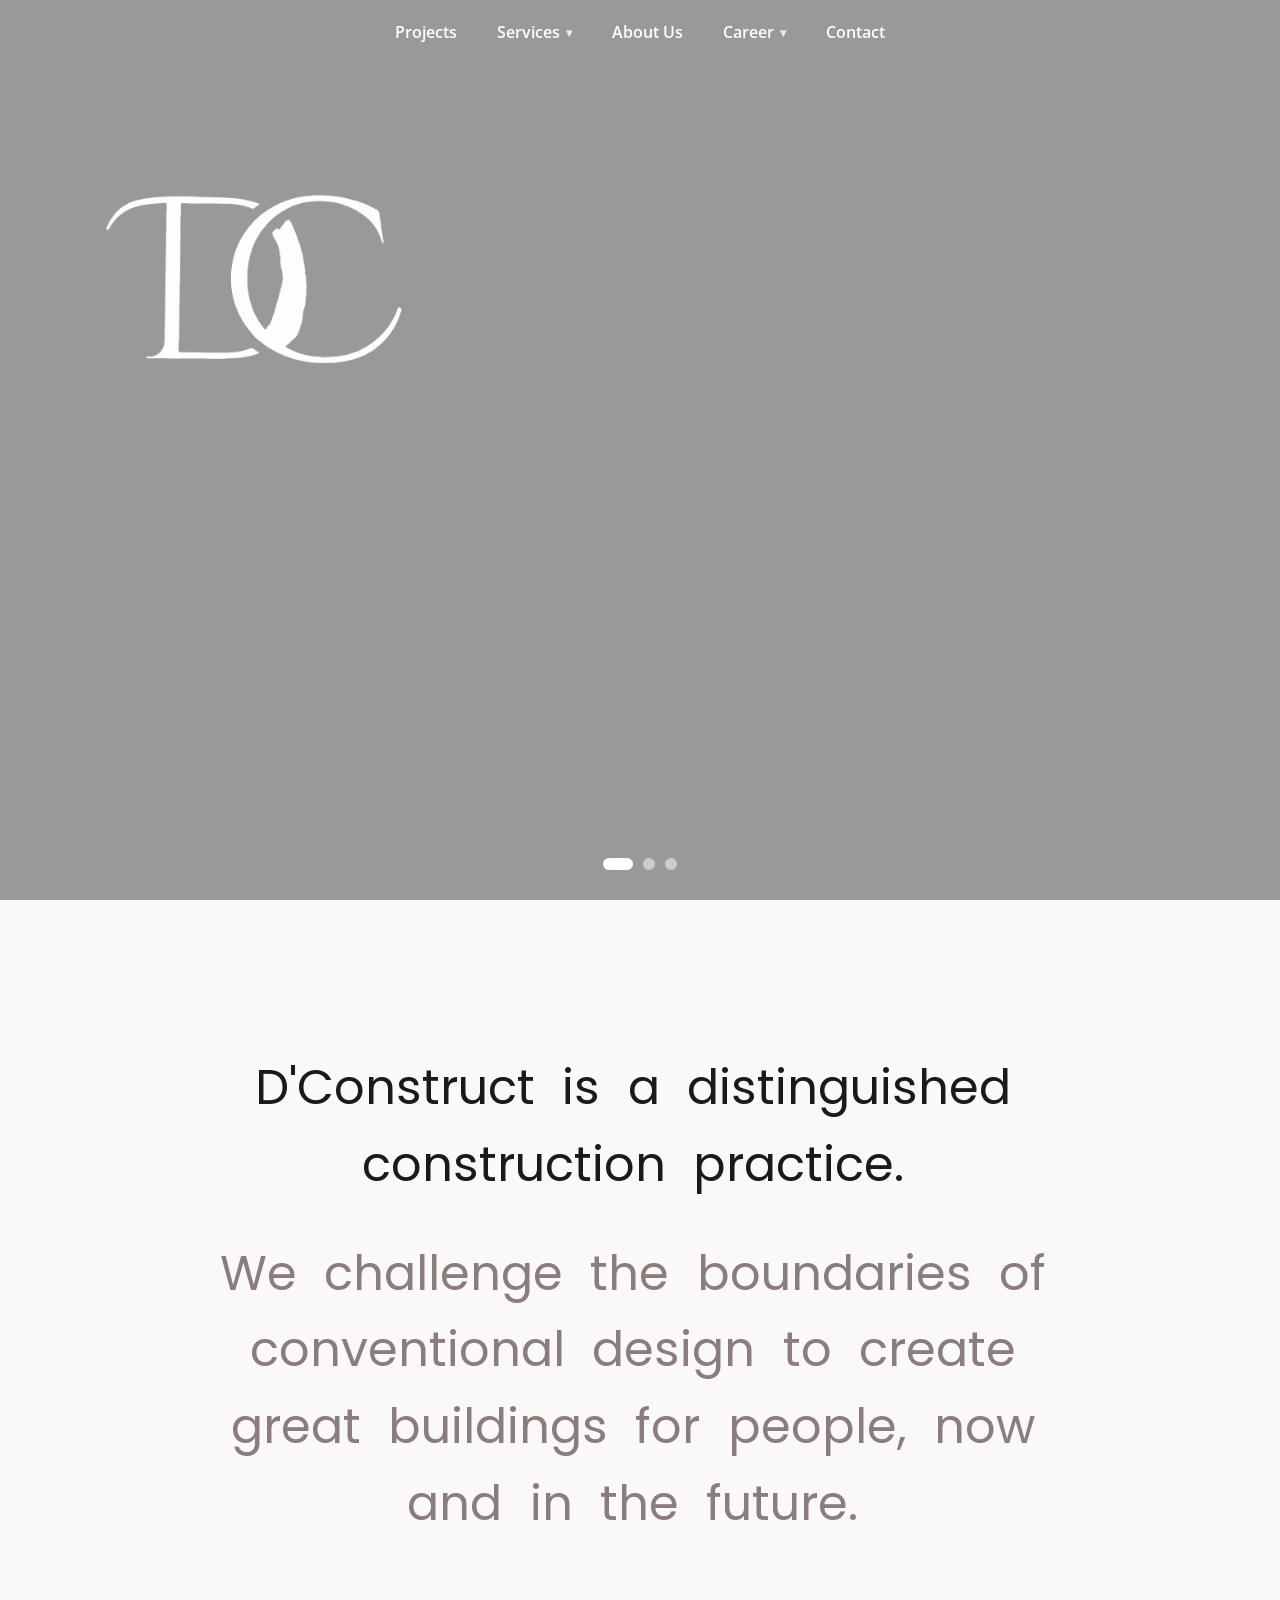
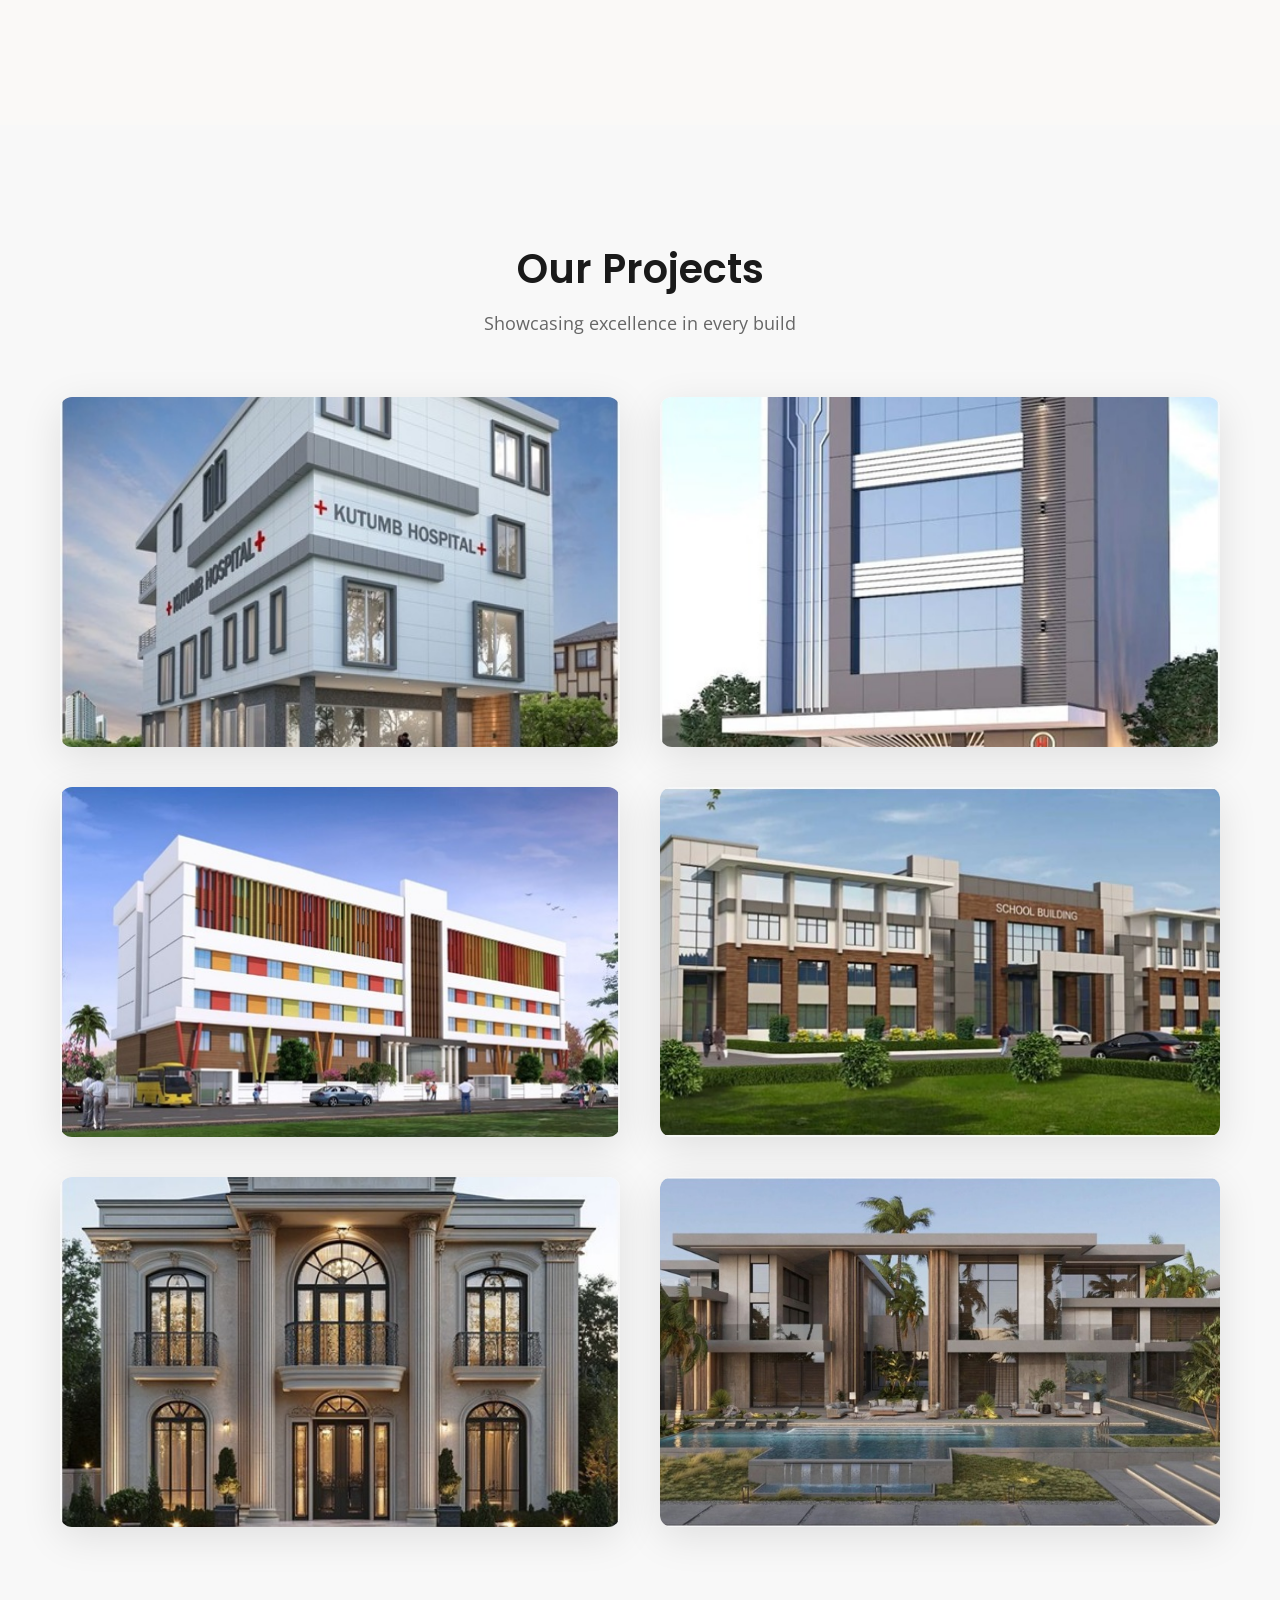
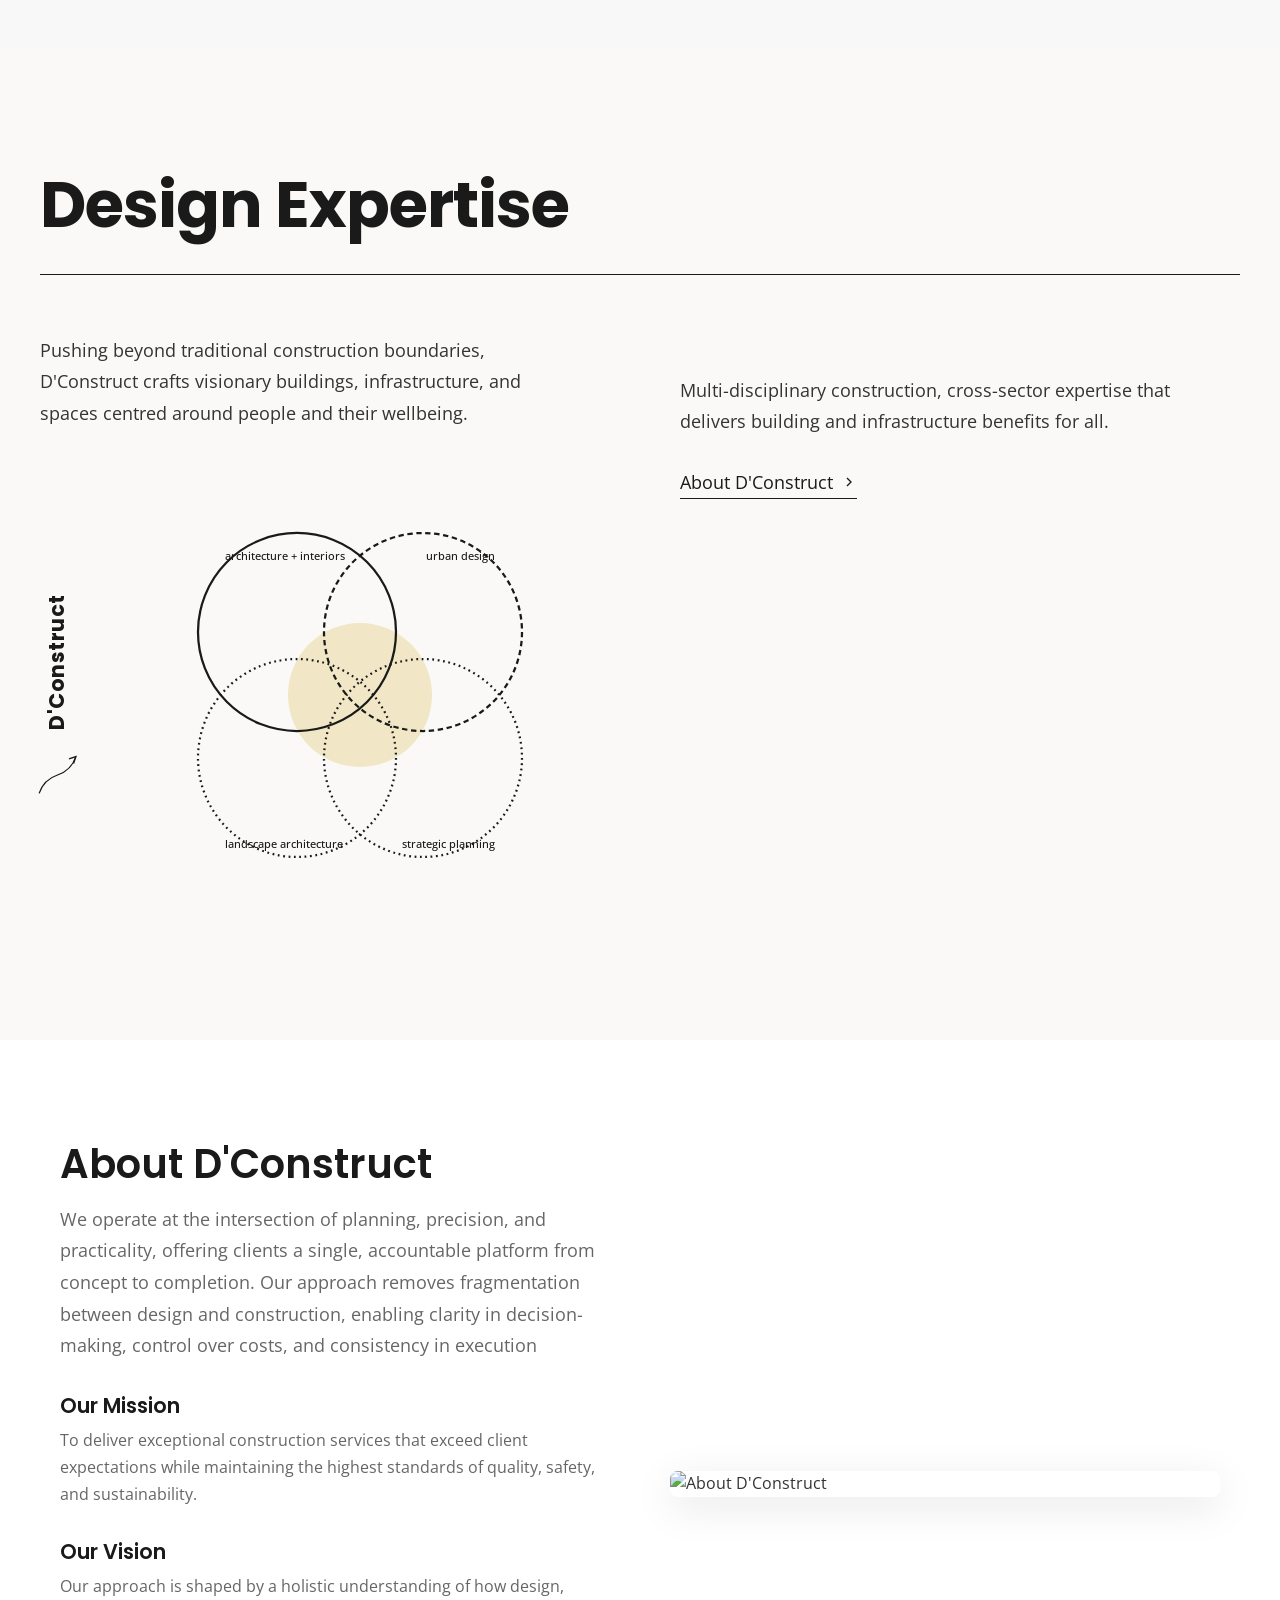
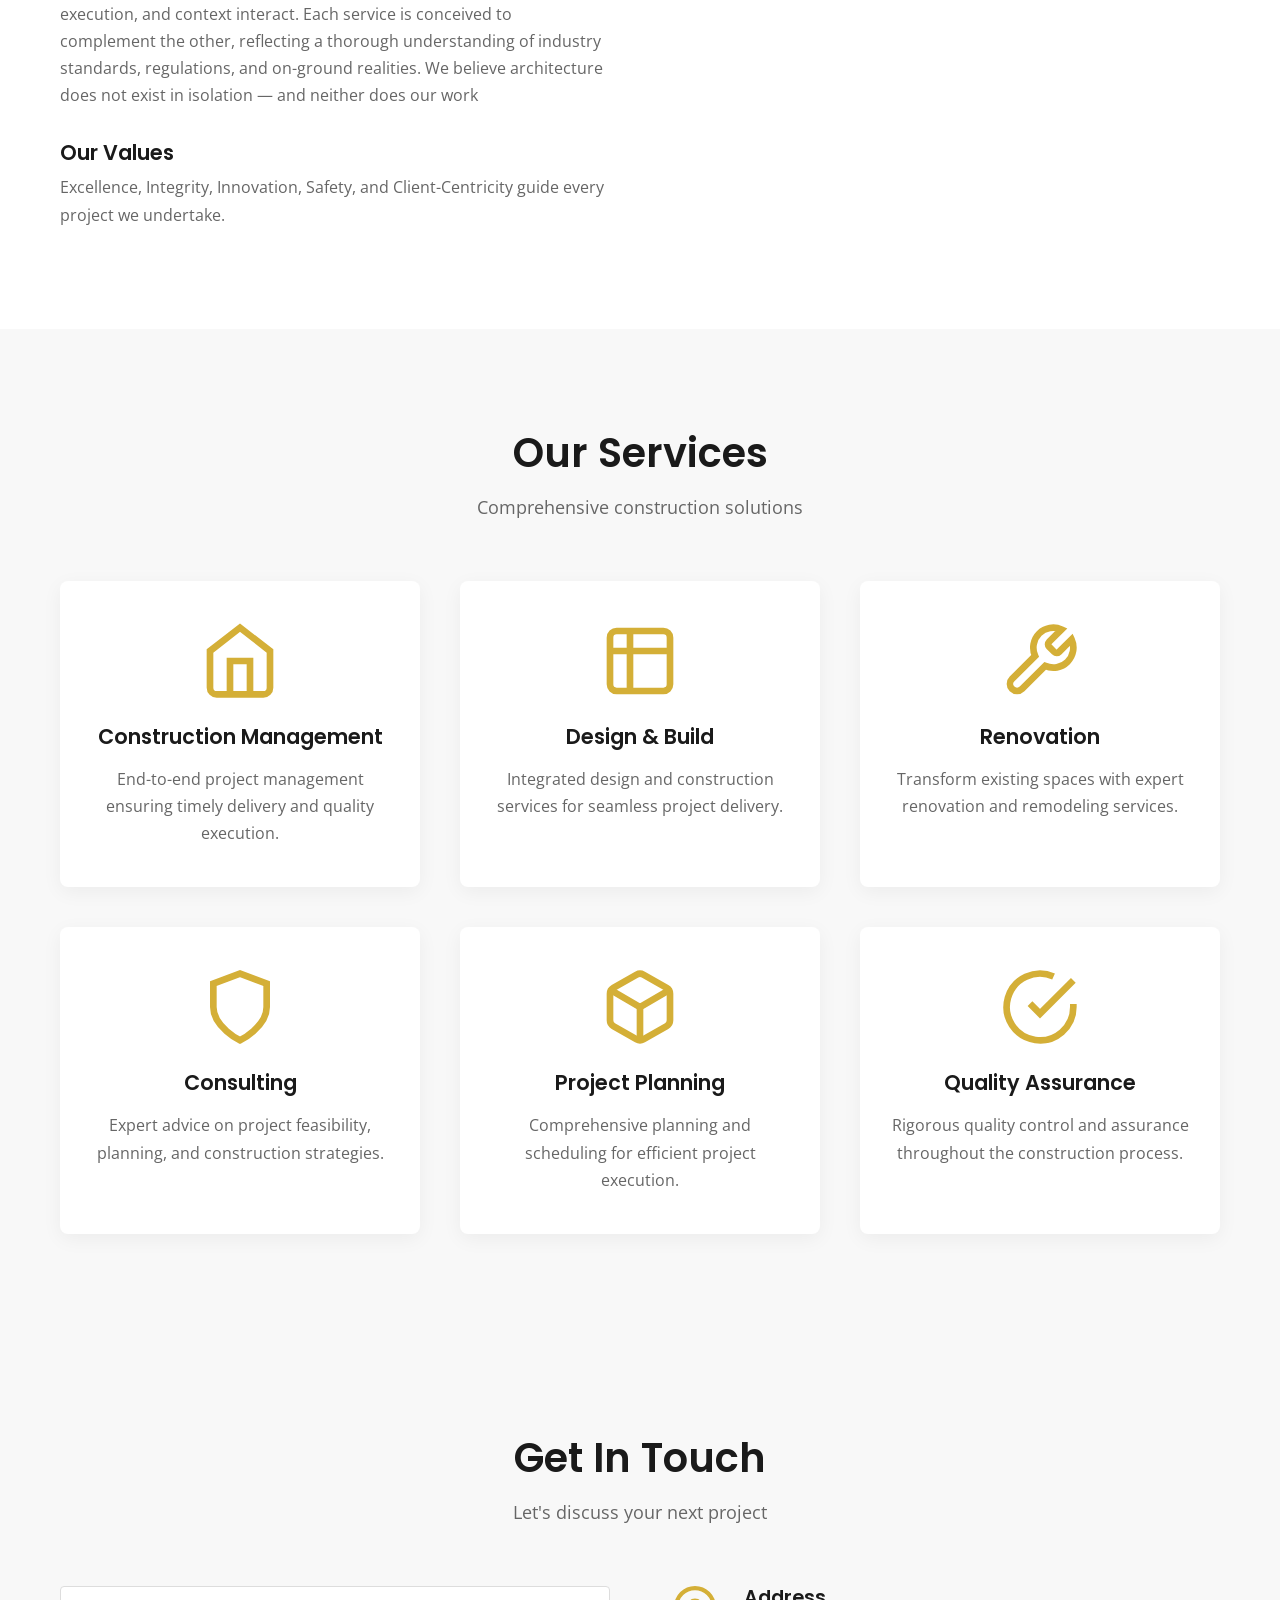
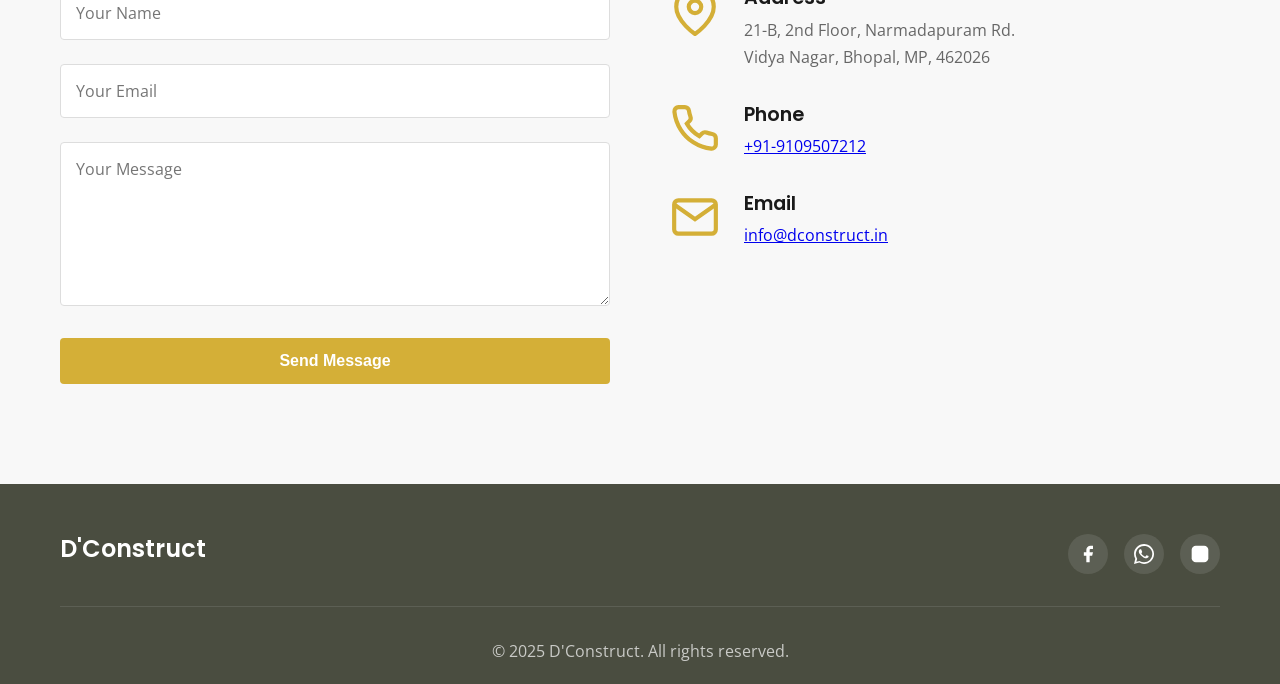
==== commit 949cabf6: "Update contact information in index.html" ====
--- a/index.html
+++ b/index.html
@@ -448,7 +448,7 @@
                         </div>
                         <div class="contact-details">
                             <h4>Phone</h4>
-                            <a href="tel:+919109529312" class="contact-link">+919109529312</a>
+                            <a href="tel:+919109529312" class="contact-link">+91-9109507212</a>
                         </div>
                     </div>
                     <div class="contact-item">
@@ -460,7 +460,7 @@
                         </div>
                         <div class="contact-details">
                             <h4>Email</h4>
-                            <a href="mailto:dconstruct079@gmail.com" class="contact-link">dconstruct079@gmail.com</a>
+                            <a href="mailto:dconstruct079@gmail.com" class="contact-link">info@dconstruct.in</a>
                         </div>
                     </div>
                 </div>
